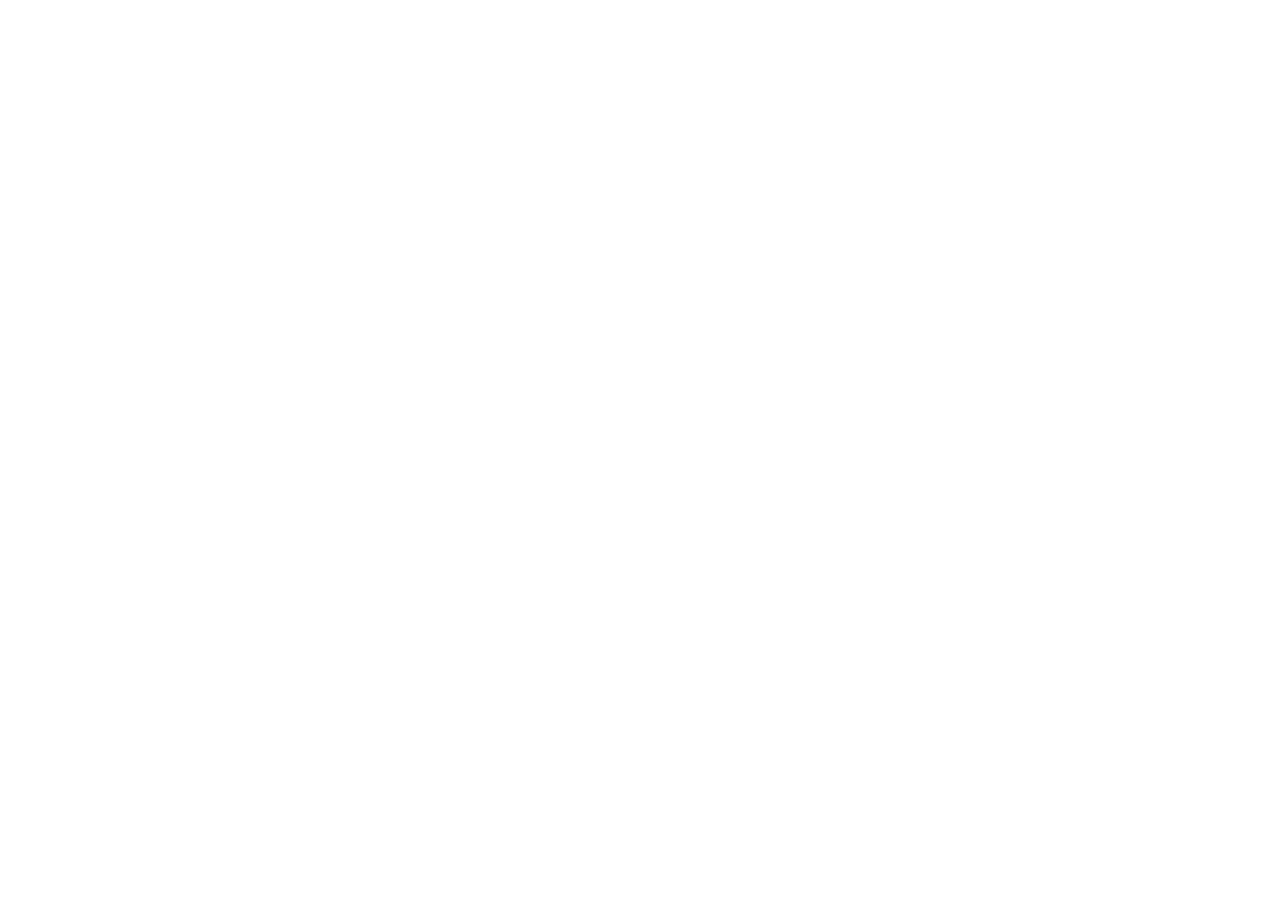
==== index.html @ 668b4c11 "First commit" ====
<!DOCTYPE html>
<html lang="en">
<head>
	<meta charset="UTF-8">
	<title>Zing MP3 | Nghe tải nhạc chất lượng cao trên desktop, mobile và TV</title>
	<link rel="icon" type="image/png" href="https://static-zmp3.zadn.vn/skins/zmp3-v5.1/images/icon_zing_mp3_60.png" />
</head>
<body>
	<div class="header">
		<div class="empty"></div>
		<div class="container">
			<header>
			
			</header>
			<nav>
				
			</nav>
		</div>
		<div class="empty"></div>
	</div>
	<div class="content"></div>
	<div class="footer"></div>
</body>
</html>
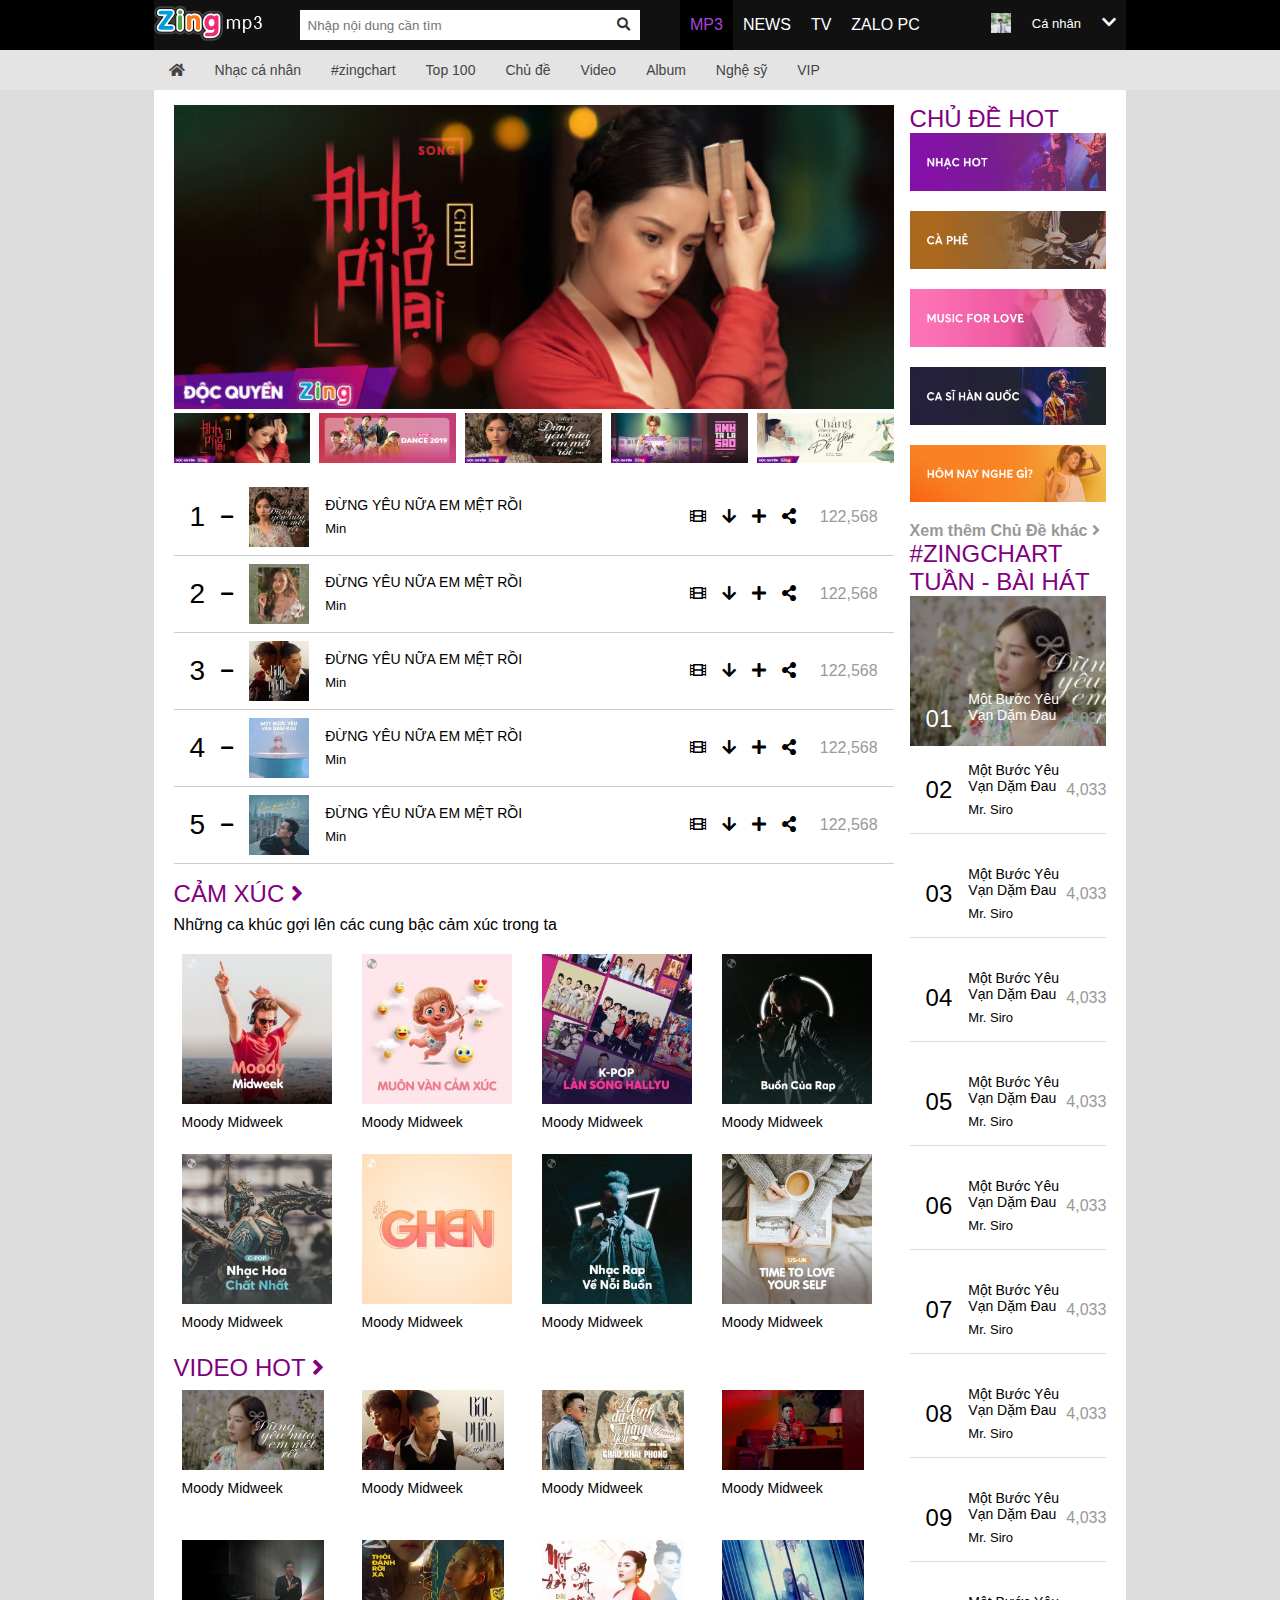
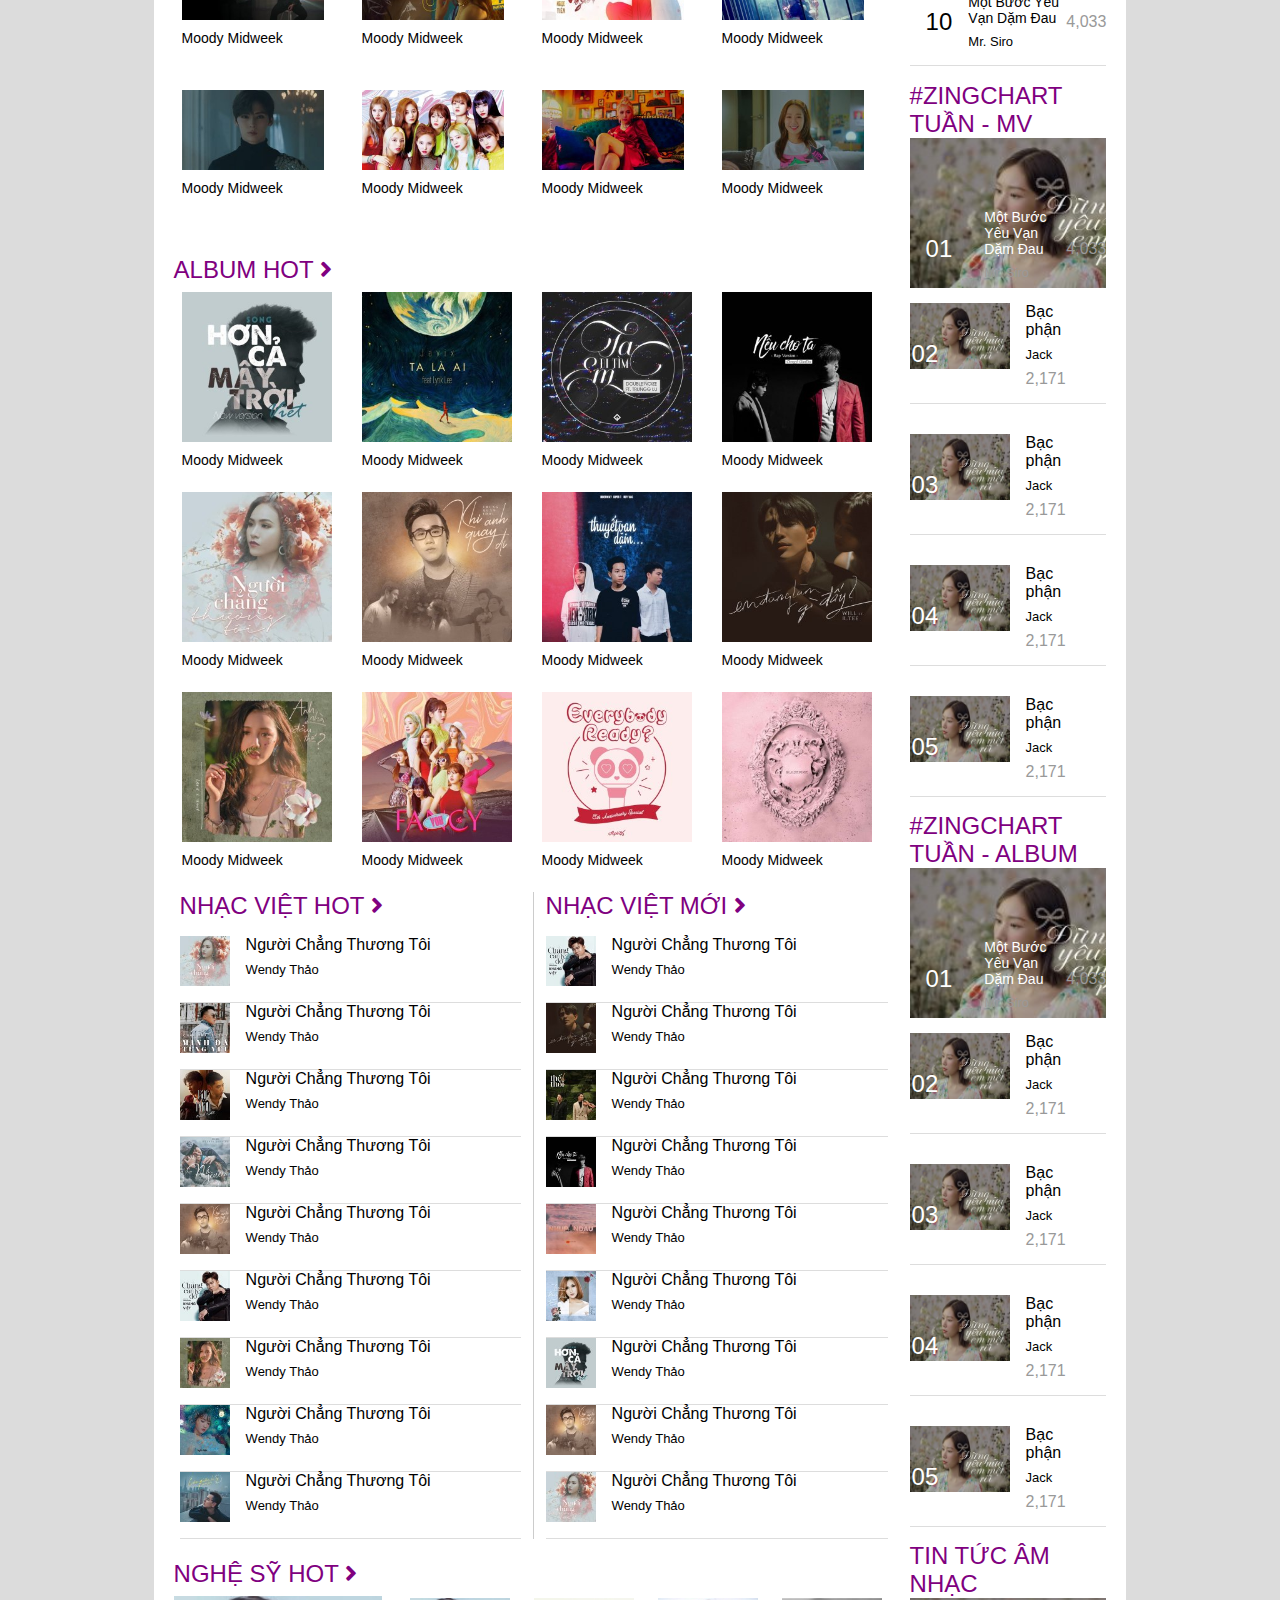
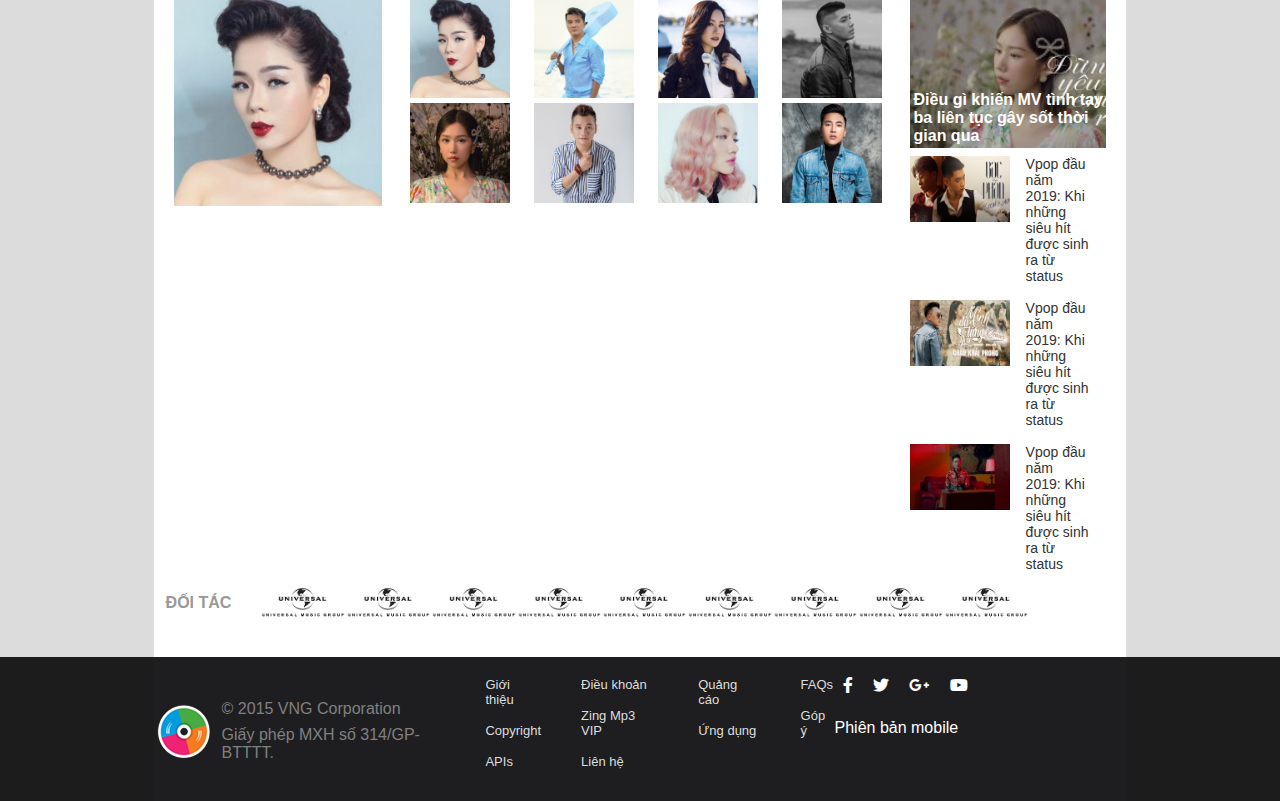
==== commit f5073e71: "Add component to index.html" ====
--- a/index.html
+++ b/index.html
@@ -4,21 +4,1591 @@
 	<meta charset="UTF-8">
 	<title>Zing MP3 | Nghe tải nhạc chất lượng cao trên desktop, mobile và TV</title>
 	<link rel="icon" type="image/png" href="https://static-zmp3.zadn.vn/skins/zmp3-v5.1/images/icon_zing_mp3_60.png" />
+	<link rel="stylesheet" href="css/header.css">
+	<link rel="stylesheet" href="css/nav.css">
+	<link rel="stylesheet" href="css/banner.css">
+	<link rel="stylesheet" href="css/zing-chart.css">
+	<link rel="stylesheet" href="css/feel.css">
+	<link rel="stylesheet" href="css/hot-video.css">
+	<link rel="stylesheet" href="css/vietnamese-music.css">
+	<link rel="stylesheet" href="css/hot-artist.css">
+	<link rel="stylesheet" href="css/hot-topic.css">
+	<link rel="stylesheet" href="css/weekly-chart-song.css">
+	<link rel="stylesheet" href="css/weekly-chart-mv.css">
+	<link rel="stylesheet" href="css/music-news.css">
+	<link rel="stylesheet" href="css/partner.css">
+	<link rel="stylesheet" href="css/footer.css">
+	<link rel="stylesheet" href="css/style.css">
+	<link rel="stylesheet" href="https://use.fontawesome.com/releases/v5.8.1/css/all.css" />
 </head>
 <body>
+	<!-- header -->
 	<div class="header">
 		<div class="empty"></div>
-		<div class="container">
-			<header>
-			
-			</header>
-			<nav>
-				
-			</nav>
-		</div>
+		<header>
+			<div class="logo">
+				<a href="#"><img src="images/icons/logo.png" alt="" /></a>
+			</div>
+			<div class="search-form">
+				<form action="">
+					<div class="input">
+					<input type="text" name="" value="" placeholder="Nhập nội dung cần tìm">
+					<button><i class="fas fa-search"></i></button>
+					</div>
+				</form>
+			</div>
+			<ul class="list-item">
+				<a class="item active" href="#"><li>Mp3</li></a>
+				<a class="item" href="#"><li>News</li></a>
+				<a class="item" href="#"><li>Tv</li></a>
+				<a class="item" href="#"><li>Zalo Pc</li></a>
+			</ul>
+			<div class="individual">
+				<div class="hidden">
+					<img src="images/header/individual.jpg" alt="">
+					<div class="option">
+						<a href="#"><i class="far fa-user-circle"></i> Nhạc cá nhân</a>
+						<a href="#"><i class="fas fa-sign-out-alt"></i> Đăng xuất</a>						
+					</div>
+				</div>
+				<div class="img"></div>
+				<div class="text">Cá nhân</div>
+				<div class="icon"><i class="fas fa-chevron-down"></i></div>
+			</div>
+		</header>
 		<div class="empty"></div>
 	</div>
-	<div class="content"></div>
-	<div class="footer"></div>
+	<!-- !header -->
+
+	<!-- nav -->
+	<div class="nav">
+		<div class="empty"></div>
+		<nav>
+			<ul class="main-menu">
+				<li><a href="#"><i class="fas fa-home"></i></a></li>
+				<li><a href="#">Nhạc cá nhân</a></li>
+				<li class="has-sub-menu">
+					<a href="#">#zingchart</a>
+					<ul class="sub-menu">
+						<li>
+							<ul class="list-item">
+								<li><h4>#zingchart</h4></li>
+								<li><a href="#">bài hát</a></li>
+								<li><a href="#">mv</a></li>
+							</ul>
+						</li>
+						<li>
+							<ul class="list-item">
+								<li><h4>Tuần</h4></li>
+								<li><a href="#">bài hát</a></li>
+								<li><a href="#">mv</a></li>
+							</ul>
+						</li>
+						<li>
+							<ul class="list-item">
+								<li><h4>Us - Uk chart</h4></li>
+								<li><a href="#">bài hát</a></li>
+								<li><a href="#">mv</a></li>
+							</ul>
+						</li>
+						<li>
+							<ul class="list-item">
+								<li><h4>Kpop chart</h4></li>
+								<li><a href="#">bài hát</a></li>
+								<li><a href="#">mv</a></li>
+							</ul>
+						</li>
+					</ul>
+				</li>
+				<li class="has-sub-menu">
+					<a href="#">Top 100</a>
+					<ul class="sub-menu">
+						<li>
+							<ul class="list-item">
+								<li><a href="#">việt nam</a></li>
+								<li><a href="#">âu mỹ</a></li>
+								<li><a href="#">Châu Á</a></li>
+								<li><a href="#">Hòa Tấu</a></li>
+							</ul>
+						</li>
+						
+					</ul>
+				</li>
+				<li class="has-sub-menu">
+					<a href="#">Chủ đề</a>
+					<ul class="sub-menu">
+						<li>
+							<ul class="list-item">
+								<li><h4>Đề xuất</h4></li>
+								<li><a href="#">bài hát</a></li>
+								<li><a href="#">nhạc HOT</a></li>
+								<li><a href="#">những bài HITs mới</a></li>
+								<li><a href="#">nhạc việt bất hủ</a></li>
+								<li><a href="#">nhạc bất hủ âu mỹ</a></li>
+								<li><a href="#">kpop HITs</a></li>
+								<li><a href="#">nhạc thúy nga</a></li>
+							</ul>
+						</li>
+						<li>
+							<ul class="list-item">
+								<li><h4>Thể loại</h4></li>
+								<li><a href="#">EDM</a></li>
+								<li><a href="#">Acoustic</a></li>
+								<li><a href="#">Indie</a></li>
+								<li><a href="#">Nhạc không lời</a></li>
+								<li><a href="#">Trữ tình & Bolero</a></li>
+							</ul>
+						</li>
+						<li>
+							<ul class="list-item">
+								<li><h4>Tâm trạng</h4></li>
+								<li><a href="#">Những ngày mưa</a></li>
+								<li><a href="#">Tình yêu</a></li>
+								<li><a href="#">Buồn</a></li>
+								<li><a href="#">Thư giãn</a></li>
+								<li><a href="#">Động lực</a></li>
+							</ul>
+						</li>
+						<li>
+							<ul class="list-item">
+								<li><h4>Hoạt động</h4></li>
+								<li><a href="#">Làm việc</a></li>
+								<li><a href="#">Yoga</a></li>
+								<li><a href="#">Cà phê</a></li>
+								<li><a href="#">Cuối tuần</a></li>
+								<li><a href="#">Tiệc tùng</a></li>
+								<li><a href="#">Du lịch</a></li>
+							</ul>
+						</li>
+					</ul>
+				</li>
+				<li class="has-sub-menu">
+					<a href="#">Video</a>
+					<ul class="sub-menu">
+						<li>
+							<ul class="list-item">
+								<li><h4>việt nam</h4></li>
+								<li><a href="#">nhạc trẻ</a></li>
+								<li><a href="#">nhạc trữ tình</a></li>
+								<li><a href="#">dance việt</a></li>
+								<li><a href="#">rock việt</a></li>
+								<li><a href="#">rap / hip hop việt</a></li>
+								<li><a href="#">nhạc trịnh</a></li>
+								<li><a href="#">nhạc thiếu nhi</a></li>
+							</ul>
+						</li>
+						<li>
+							<ul class="list-item">
+								<li><h4>âu mỹ</h4></li>
+								<li><a href="#">pop</a></li>
+								<li><a href="#">rock</a></li>
+								<li><a href="#">rap / hip hop</a></li>
+								<li><a href="#">country</a></li>
+								<li><a href="#">electronic / dance</a></li>
+								<li><a href="#">R&B soul</a></li>
+								<li><a href="#">audiophile</a></li>
+							</ul>
+						</li>
+						<li>
+							<ul class="list-item">
+								<li><h4>châu á</h4></li>
+								<li><a href="#">hàn quốc</a></li>
+								<li><a href="#">nhật bản</a></li>
+								<li><a href="#">hoa ngữ</a></li>
+								<li><a href="#">thái lan</a></li>
+							</ul>
+						</li>
+						<li>
+							<ul class="list-item">
+								<li><h4>hòa tấu</h4></li>
+								<li><a href="#">classical</a></li>
+								<li><a href="#">piano</a></li>
+								<li><a href="#">giutar</a></li>
+								<li><a href="#">violin</a></li>
+								<li><a href="#">cello</a></li>
+								<li><a href="#">saxophone</a></li>
+								<li><a href="#">nhạc cụ dân tộc</a></li>
+							</ul>
+						</li>
+					</ul>
+				</li>
+				<li class="has-sub-menu">
+					<a href="#">Album</a>
+					<ul class="sub-menu">
+						<li>
+							<ul class="list-item">
+								<li><h4>việt nam</h4></li>
+								<li><a href="#">nhạc trẻ</a></li>
+								<li><a href="#">nhạc trữ tình</a></li>
+								<li><a href="#">dance việt</a></li>
+								<li><a href="#">rock việt</a></li>
+								<li><a href="#">rap / hip hop việt</a></li>
+								<li><a href="#">nhạc trịnh</a></li>
+								<li><a href="#">nhạc thiếu nhi</a></li>
+							</ul>
+						</li>
+						<li>
+							<ul class="list-item">
+								<li><h4>âu mỹ</h4></li>
+								<li><a href="#">pop</a></li>
+								<li><a href="#">rock</a></li>
+								<li><a href="#">rap / hip hop</a></li>
+								<li><a href="#">country</a></li>
+								<li><a href="#">electronic / dance</a></li>
+								<li><a href="#">R&B soul</a></li>
+								<li><a href="#">audiophile</a></li>
+							</ul>
+						</li>
+						<li>
+							<ul class="list-item">
+								<li><h4>châu á</h4></li>
+								<li><a href="#">hàn quốc</a></li>
+								<li><a href="#">nhật bản</a></li>
+								<li><a href="#">hoa ngữ</a></li>
+								<li><a href="#">thái lan</a></li>
+							</ul>
+						</li>
+						<li>
+							<ul class="list-item">
+								<li><h4>hòa tấu</h4></li>
+								<li><a href="#">classical</a></li>
+								<li><a href="#">piano</a></li>
+								<li><a href="#">giutar</a></li>
+								<li><a href="#">violin</a></li>
+								<li><a href="#">cello</a></li>
+								<li><a href="#">saxophone</a></li>
+								<li><a href="#">nhạc cụ dân tộc</a></li>
+							</ul>
+						</li>
+					</ul>
+				</li>
+				<li class="has-sub-menu">
+					<a href="#">Nghệ sỹ</a>
+					<ul class="sub-menu">
+						<li>
+							<ul class="list-item">
+								<li><a href="#">việt nam</a></li>
+								<li><a href="#">âu mỹ</a></li>
+								<li><a href="#">hàn quốc</a></li>
+								<li><a href="#">nhật bản</a></li>
+								<li><a href="#">hoa ngữ</a></li>
+								<li><a href="#">hòa tấu</a></li>
+							</ul>
+						</li>
+						
+					</ul>	
+				</li>
+				<li class="has-sub-menu">
+					<a href="#">VIP</a>
+					<ul class="sub-menu">
+						<li>
+							<ul class="list-item">
+								<li><a href="#">mua VIP</a></li>
+								<li><a href="#">giới thiệu VIP</a></li>
+							</ul>
+						</li>
+					</ul>
+				</li>
+			</ul>
+		</nav>
+		<div class="empty"></div>
+	</div>
+	<!-- !nav -->
+	
+	<!-- section -->
+	<div class="section">
+		<div class="empty"></div>
+		
+		<!-- content -->
+		<div class="content">
+			
+			<!-- main-content -->
+			<div class="main-content">
+
+				<!-- main -->
+				<div class="main">
+					<!-- banner -->
+					<div class="banner">
+						<div class="image">
+							<img src="images/banner/item1.jpg" alt="">
+						</div>
+						<div class="slide">
+							<div class="item">
+								<img src="images/banner/item1.jpg" alt="">
+								<div class="overlay"></div>
+							</div>
+							<div class="item">
+								<img src="images/banner/item2.jpg" alt="">
+								<div class="overlay"></div>
+							</div>
+							<div class="item">
+								<img src="images/banner/item3.jpg" alt="">
+								<div class="overlay"></div>
+							</div>
+							<div class="item">
+								<img src="images/banner/item4.jpg" alt="">
+								<div class="overlay"></div>
+							</div>
+							<div class="item">
+								<img src="images/banner/item5.jpg" alt="">
+								<div class="overlay"></div>
+							</div>
+						</div>
+					</div>
+					<!-- banner -->
+
+					<!-- zing-chart -->
+					<div class="zing-chart">
+						<div class="zing-chart-item">
+							<div class="number">1 <i class="fas fa-minus"></i></div>
+							<div class="info">
+								<a href="#">
+									<div class="image">
+										<img src="./images/zing-chart/item1.jpg" alt="">
+										<div class="overlay"></div>
+									</div>
+								</a>
+								<div class="song">
+									<div class="title"><a href="#">Đừng yêu nữa em mệt rồi</a></div>
+									<div class="singer"><a href="#">Min</a></div>
+								</div>
+							</div>
+							<div class="icon">
+								<a href="#"><i class="fas fa-film"></i></a>
+								<a href="#"><i class="fas fa-arrow-down"></i></a>
+								<a href="#"><i class="fas fa-plus"></i></a>
+								<a href="#"><i class="fas fa-share-alt"></i></a>
+							</div>
+							<div class="view-count">122,568</div>
+						</div>
+						<div class="zing-chart-item">
+							<div class="number">2 <i class="fas fa-minus"></i></div>
+							<div class="info">
+								<a href="#">
+									<div class="image">
+										<img src="./images/zing-chart/item2.jpg" alt="">
+										<div class="overlay"></div>
+									</div>
+								</a>
+								<div class="song">
+									<div class="title"><a href="#">Đừng yêu nữa em mệt rồi</a></div>
+									<div class="singer"><a href="#">Min</a></div>
+								</div>
+							</div>
+							<div class="icon">
+								<a href="#"><i class="fas fa-film"></i></a>
+								<a href="#"><i class="fas fa-arrow-down"></i></a>
+								<a href="#"><i class="fas fa-plus"></i></a>
+								<a href="#"><i class="fas fa-share-alt"></i></a>
+							</div>
+							<div class="view-count">122,568</div>
+						</div>
+						<div class="zing-chart-item">
+							<div class="number">3 <i class="fas fa-minus"></i></div>
+							<div class="info">
+								<a href="#">
+									<div class="image">
+										<img src="./images/zing-chart/item3.jpg" alt="">
+										<div class="overlay"></div>
+									</div>
+								</a>
+								<div class="song">
+									<div class="title"><a href="#">Đừng yêu nữa em mệt rồi</a></div>
+									<div class="singer"><a href="#">Min</a></div>
+								</div>
+							</div>
+							<div class="icon">
+								<a href="#"><i class="fas fa-film"></i></a>
+								<a href="#"><i class="fas fa-arrow-down"></i></a>
+								<a href="#"><i class="fas fa-plus"></i></a>
+								<a href="#"><i class="fas fa-share-alt"></i></a>
+							</div>
+							<div class="view-count">122,568</div>
+						</div>
+						<div class="zing-chart-item">
+							<div class="number">4 <i class="fas fa-minus"></i></div>
+							<div class="info">
+								<a href="#">
+									<div class="image">
+										<img src="./images/zing-chart/item4.jpg" alt="">
+										<div class="overlay"></div>
+									</div>
+								</a>
+								<div class="song">
+									<div class="title"><a href="#">Đừng yêu nữa em mệt rồi</a></div>
+									<div class="singer"><a href="#">Min</a></div>
+								</div>
+							</div>
+							<div class="icon">
+								<a href="#"><i class="fas fa-film"></i></a>
+								<a href="#"><i class="fas fa-arrow-down"></i></a>
+								<a href="#"><i class="fas fa-plus"></i></a>
+								<a href="#"><i class="fas fa-share-alt"></i></a>
+							</div>
+							<div class="view-count">122,568</div>
+						</div>
+						<div class="zing-chart-item">
+							<div class="number">5 <i class="fas fa-minus"></i></div>
+							<div class="info">
+								<a href="#">
+									<div class="image">
+										<img src="./images/zing-chart/item5.jpg" alt="">
+										<div class="overlay"></div>
+									</div>
+								</a>
+								<div class="song">
+									<div class="title"><a href="#">Đừng yêu nữa em mệt rồi</a></div>
+									<div class="singer"><a href="#">Min</a></div>
+								</div>
+							</div>
+							<div class="icon">
+								<a href="#"><i class="fas fa-film"></i></a>
+								<a href="#"><i class="fas fa-arrow-down"></i></a>
+								<a href="#"><i class="fas fa-plus"></i></a>
+								<a href="#"><i class="fas fa-share-alt"></i></a>
+							</div>
+							<div class="view-count">122,568</div>
+						</div>
+					</div>
+					<!-- zing-chart -->
+
+					<!-- feel -->
+					<div class="feel">
+						<a href="#"><h3>Cảm xúc <i class="fas fa-angle-right"></i></h3></a>
+						<p>Những ca khúc gợi lên các cung bậc cảm xúc trong ta</p>
+						<div class="wrapper">
+							<div class="row">
+								<div class="feel-item">
+									<a href="#">
+										<div class="image">
+											<img src="images/feel/item1.jpg" alt="">
+											<div class="overlay">
+												<img src="images/icons/play.png" alt="">
+											</div>
+										</div>
+									</a>
+									<div class="title"><a href="#">Moody Midweek</a></div>
+									<div class="singer"></div>
+								</div>
+								<div class="feel-item">
+									<a href="#">
+										<div class="image">
+											<img src="images/feel/item2.jpg" alt="">
+											<div class="overlay">
+												<img src="images/icons/play.png" alt="">
+											</div>
+										</div>
+									</a>
+									<div class="title"><a href="#">Moody Midweek</a></div>
+									<div class="singer"></div>
+								</div>
+								<div class="feel-item">
+									<a href="#">
+										<div class="image">
+											<img src="images/feel/item3.jpg" alt="">
+											<div class="overlay">
+												<img src="images/icons/play.png" alt="">
+											</div>
+										</div>
+									</a>
+									<div class="title"><a href="#">Moody Midweek</a></div>
+									<div class="singer"></div>
+								</div>
+								<div class="feel-item">
+									<a href="#">
+										<div class="image">
+											<img src="images/feel/item4.jpg" alt="">
+											<div class="overlay">
+												<img src="images/icons/play.png" alt="">
+											</div>
+										</div>
+									</a>
+									<div class="title"><a href="#">Moody Midweek</a></div>
+									<div class="singer"></div>
+								</div>
+							</div>
+							<div class="row">
+								<div class="feel-item">
+									<a href="#">
+										<div class="image">
+											<img src="images/feel/item5.jpg" alt="">
+											<div class="overlay">
+												<img src="images/icons/play.png" alt="">
+											</div>
+										</div>
+									</a>
+									<div class="title"><a href="#">Moody Midweek</a></div>
+									<div class="singer"></div>
+								</div>
+								<div class="feel-item">
+									<a href="#">
+										<div class="image">
+											<img src="images/feel/item6.jpg" alt="">
+											<div class="overlay">
+												<img src="images/icons/play.png" alt="">
+											</div>
+										</div>
+									</a>
+									<div class="title"><a href="#">Moody Midweek</a></div>
+									<div class="singer"></div>
+								</div>
+								<div class="feel-item">
+									<a href="#">
+										<div class="image">
+											<img src="images/feel/item7.jpg" alt="">
+											<div class="overlay">
+												<img src="images/icons/play.png" alt="">
+											</div>
+										</div>
+									</a>
+									<div class="title"><a href="#">Moody Midweek</a></div>
+									<div class="singer"></div>
+								</div>
+								<div class="feel-item">
+									<a href="#">
+										<div class="image">
+											<img src="images/feel/item8.jpg" alt="">
+											<div class="overlay">
+												<img src="images/icons/play.png" alt="">
+											</div>
+										</div>
+									</a>
+									<div class="title"><a href="#">Moody Midweek</a></div>
+									<div class="singer"></div>
+								</div>
+							</div>
+						</div>
+					</div>
+					<!-- !feel -->
+
+					<!-- hot-video -->
+					<div class="hot-video">
+						<a href="#"><h3>Video hot <i class="fas fa-angle-right"></i></h3></a>
+						<div class="wrapper">
+							<div class="row">
+								<div class="hot-video-item">
+									<a href="#">
+										<div class="image">
+											<img src="images/hot-video/item1.jpg" alt="">
+											<div class="overlay">
+												<img src="images/icons/play.png" alt="">
+											</div>
+										</div>
+									</a>
+									<div class="title"><a href="#">Moody Midweek</a></div>
+									<div class="singer"></div>
+								</div>
+								<div class="hot-video-item">
+									<a href="#">
+										<div class="image">
+											<img src="images/hot-video/item2.jpg" alt="">
+											<div class="overlay">
+												<img src="images/icons/play.png" alt="">
+											</div>
+										</div>
+									</a>
+									<div class="title"><a href="#">Moody Midweek</a></div>
+									<div class="singer"></div>
+								</div>
+								<div class="hot-video-item">
+									<a href="#">
+										<div class="image">
+											<img src="images/hot-video/item3.jpg" alt="">
+											<div class="overlay">
+												<img src="images/icons/play.png" alt="">
+											</div>
+										</div>
+									</a>
+									<div class="title"><a href="#">Moody Midweek</a></div>
+									<div class="singer"></div>
+								</div>
+								<div class="hot-video-item">
+									<a href="#">
+										<div class="image">
+											<img src="images/hot-video/item4.jpg" alt="">
+											<div class="overlay">
+												<img src="images/icons/play.png" alt="">
+											</div>
+										</div>
+									</a>
+									<div class="title"><a href="#">Moody Midweek</a></div>
+									<div class="singer"></div>
+								</div>
+							</div>
+							<div class="row">
+								<div class="hot-video-item">
+									<a href="#">
+										<div class="image">
+											<img src="images/hot-video/item5.jpg" alt="">
+											<div class="overlay">
+												<img src="images/icons/play.png" alt="">
+											</div>
+										</div>
+									</a>
+									<div class="title"><a href="#">Moody Midweek</a></div>
+									<div class="singer"></div>
+								</div>
+								<div class="hot-video-item">
+									<a href="#">
+										<div class="image">
+											<img src="images/hot-video/item6.jpg" alt="">
+											<div class="overlay">
+												<img src="images/icons/play.png" alt="">
+											</div>
+										</div>
+									</a>
+									<div class="title"><a href="#">Moody Midweek</a></div>
+									<div class="singer"></div>
+								</div>
+								<div class="hot-video-item">
+									<a href="#">
+										<div class="image">
+											<img src="images/hot-video/item7.jpg" alt="">
+											<div class="overlay">
+												<img src="images/icons/play.png" alt="">
+											</div>
+										</div>
+									</a>
+									<div class="title"><a href="#">Moody Midweek</a></div>
+									<div class="singer"></div>
+								</div>
+								<div class="hot-video-item">
+									<a href="#">
+										<div class="image">
+											<img src="images/hot-video/item8.jpg" alt="">
+											<div class="overlay">
+												<img src="images/icons/play.png" alt="">
+											</div>
+										</div>
+									</a>
+									<div class="title"><a href="#">Moody Midweek</a></div>
+									<div class="singer"></div>
+								</div>
+							</div>
+							<div class="row">
+								<div class="hot-video-item">
+									<a href="#">
+										<div class="image">
+											<img src="images/hot-video/item9.jpg" alt="">
+											<div class="overlay">
+												<img src="images/icons/play.png" alt="">
+											</div>
+										</div>
+									</a>
+									<div class="title"><a href="#">Moody Midweek</a></div>
+									<div class="singer"></div>
+								</div>
+								<div class="hot-video-item">
+									<a href="#">
+										<div class="image">
+											<img src="images/hot-video/item10.jpg" alt="">
+											<div class="overlay">
+												<img src="images/icons/play.png" alt="">
+											</div>
+										</div>
+									</a>
+									<div class="title"><a href="#">Moody Midweek</a></div>
+									<div class="singer"></div>
+								</div>
+								<div class="hot-video-item">
+									<a href="#">
+										<div class="image">
+											<img src="images/hot-video/item11.jpg" alt="">
+											<div class="overlay">
+												<img src="images/icons/play.png" alt="">
+											</div>
+										</div>
+									</a>
+									<div class="title"><a href="#">Moody Midweek</a></div>
+									<div class="singer"></div>
+								</div>
+								<div class="hot-video-item">
+									<a href="#">
+										<div class="image">
+											<img src="images/hot-video/item12.jpg" alt="">
+											<div class="overlay">
+												<img src="images/icons/play.png" alt="">
+											</div>
+										</div>
+									</a>
+									<div class="title"><a href="#">Moody Midweek</a></div>
+									<div class="singer"></div>
+								</div>
+							</div>
+						</div>
+					</div>
+					<!-- !hot-video -->
+
+					<!-- hot-album -->
+					<div class="feel">
+						<a href="#"><h3>Album hot <i class="fas fa-angle-right"></i></h3></a>
+						<div class="wrapper">
+							<div class="row">
+								<div class="feel-item">
+									<a href="#">
+										<div class="image">
+											<img src="images/hot-album/item1.jpg" alt="">
+											<div class="overlay">
+												<img src="images/icons/play.png" alt="">
+											</div>
+										</div>
+									</a>
+									<div class="title"><a href="#">Moody Midweek</a></div>
+									<div class="singer"></div>
+								</div>
+								<div class="feel-item">
+									<a href="#">
+										<div class="image">
+											<img src="images/hot-album/item2.jpg" alt="">
+											<div class="overlay">
+												<img src="images/icons/play.png" alt="">
+											</div>
+										</div>
+									</a>
+									<div class="title"><a href="#">Moody Midweek</a></div>
+									<div class="singer"></div>
+								</div>
+								<div class="feel-item">
+									<a href="#">
+										<div class="image">
+											<img src="images/hot-album/item3.jpg" alt="">
+											<div class="overlay">
+												<img src="images/icons/play.png" alt="">
+											</div>
+										</div>
+									</a>
+									<div class="title"><a href="#">Moody Midweek</a></div>
+									<div class="singer"></div>
+								</div>
+								<div class="feel-item">
+									<a href="#">
+										<div class="image">
+											<img src="images/hot-album/item4.jpg" alt="">
+											<div class="overlay">
+												<img src="images/icons/play.png" alt="">
+											</div>
+										</div>
+									</a>
+									<div class="title"><a href="#">Moody Midweek</a></div>
+									<div class="singer"></div>
+								</div>
+							</div>
+							<div class="row">
+								<div class="feel-item">
+									<a href="#">
+										<div class="image">
+											<img src="images/hot-album/item5.jpg" alt="">
+											<div class="overlay">
+												<img src="images/icons/play.png" alt="">
+											</div>
+										</div>
+									</a>
+									<div class="title"><a href="#">Moody Midweek</a></div>
+									<div class="singer"></div>
+								</div>
+								<div class="feel-item">
+									<a href="#">
+										<div class="image">
+											<img src="images/hot-album/item6.jpg" alt="">
+											<div class="overlay">
+												<img src="images/icons/play.png" alt="">
+											</div>
+										</div>
+									</a>
+									<div class="title"><a href="#">Moody Midweek</a></div>
+									<div class="singer"></div>
+								</div>
+								<div class="feel-item">
+									<a href="#">
+										<div class="image">
+											<img src="images/hot-album/item7.jpg" alt="">
+											<div class="overlay">
+												<img src="images/icons/play.png" alt="">
+											</div>
+										</div>
+									</a>
+									<div class="title"><a href="#">Moody Midweek</a></div>
+									<div class="singer"></div>
+								</div>
+								<div class="feel-item">
+									<a href="#">
+										<div class="image">
+											<img src="images/hot-album/item8.jpg" alt="">
+											<div class="overlay">
+												<img src="images/icons/play.png" alt="">
+											</div>
+										</div>
+									</a>
+									<div class="title"><a href="#">Moody Midweek</a></div>
+									<div class="singer"></div>
+								</div>
+							</div>
+							<div class="row">
+								<div class="feel-item">
+									<a href="#">
+										<div class="image">
+											<img src="images/hot-album/item9.jpg" alt="">
+											<div class="overlay">
+												<img src="images/icons/play.png" alt="">
+											</div>
+										</div>
+									</a>
+									<div class="title"><a href="#">Moody Midweek</a></div>
+									<div class="singer"></div>
+								</div>
+								<div class="feel-item">
+									<a href="#">
+										<div class="image">
+											<img src="images/hot-album/item10.jpg" alt="">
+											<div class="overlay">
+												<img src="images/icons/play.png" alt="">
+											</div>
+										</div>
+									</a>
+									<div class="title"><a href="#">Moody Midweek</a></div>
+									<div class="singer"></div>
+								</div>
+								<div class="feel-item">
+									<a href="#">
+										<div class="image">
+											<img src="images/hot-album/item11.jpg" alt="">
+											<div class="overlay">
+												<img src="images/icons/play.png" alt="">
+											</div>
+										</div>
+									</a>
+									<div class="title"><a href="#">Moody Midweek</a></div>
+									<div class="singer"></div>
+								</div>
+								<div class="feel-item">
+									<a href="#">
+										<div class="image">
+											<img src="images/hot-album/item12.jpg" alt="">
+											<div class="overlay">
+												<img src="images/icons/play.png" alt="">
+											</div>
+										</div>
+									</a>
+									<div class="title"><a href="#">Moody Midweek</a></div>
+									<div class="singer"></div>
+								</div>
+							</div>
+						</div>
+					</div>
+					<!-- !hot-album -->
+
+					<!-- vietnamese-music -->
+					<div class="vietnamese-music">
+						<div class="left">
+							<a href="#"><h3>Nhạc việt HOT <i class="fas fa-angle-right"></i></h3></a>
+							<div class="item">
+								<a href="#">
+									<div class="image">
+										<img src="images/vietnamese-music/hot/item1.jpg" alt="">
+										<div class="overlay"></div>
+									</div>
+								</a>
+								<div class="info">
+									<div class="title"><a href="#">Người chẳng thương tôi</a></div>
+									<div class="singer"><a href="#">Wendy thảo</a></div>
+								</div>
+							</div>
+							<div class="item">
+								<a href="#">
+									<div class="image">
+										<img src="images/vietnamese-music/hot/item2.jpg" alt="">
+										<div class="overlay"></div>
+									</div>
+								</a>
+								<div class="info">
+									<div class="title"><a href="#">Người chẳng thương tôi</a></div>
+									<div class="singer"><a href="#">Wendy thảo</a></div>
+								</div>
+							</div>
+							<div class="item">
+								<a href="#">
+									<div class="image">
+										<img src="images/vietnamese-music/hot/item3.jpg" alt="">
+										<div class="overlay"></div>
+									</div>
+								</a>
+								<div class="info">
+									<div class="title"><a href="#">Người chẳng thương tôi</a></div>
+									<div class="singer"><a href="#">Wendy thảo</a></div>
+								</div>
+							</div>
+							<div class="item">
+								<a href="#">
+									<div class="image">
+										<img src="images/vietnamese-music/hot/item4.jpg" alt="">
+										<div class="overlay"></div>
+									</div>
+								</a>
+								<div class="info">
+									<div class="title"><a href="#">Người chẳng thương tôi</a></div>
+									<div class="singer"><a href="#">Wendy thảo</a></div>
+								</div>
+							</div>
+							<div class="item">
+								<a href="#">
+									<div class="image">
+										<img src="images/vietnamese-music/hot/item5.jpg" alt="">
+										<div class="overlay"></div>
+									</div>
+								</a>
+								<div class="info">
+									<div class="title"><a href="#">Người chẳng thương tôi</a></div>
+									<div class="singer"><a href="#">Wendy thảo</a></div>
+								</div>
+							</div>
+							<div class="item">
+								<a href="#">
+									<div class="image">
+										<img src="images/vietnamese-music/hot/item6.jpg" alt="">
+										<div class="overlay"></div>
+									</div>
+								</a>
+								<div class="info">
+									<div class="title"><a href="#">Người chẳng thương tôi</a></div>
+									<div class="singer"><a href="#">Wendy thảo</a></div>
+								</div>
+							</div>
+							<div class="item">
+								<a href="#">
+									<div class="image">
+										<img src="images/vietnamese-music/hot/item7.jpg" alt="">
+										<div class="overlay"></div>
+									</div>
+								</a>
+								<div class="info">
+									<div class="title"><a href="#">Người chẳng thương tôi</a></div>
+									<div class="singer"><a href="#">Wendy thảo</a></div>
+								</div>
+							</div>
+							<div class="item">
+								<a href="#">
+									<div class="image">
+										<img src="images/vietnamese-music/hot/item8.jpg" alt="">
+										<div class="overlay"></div>
+									</div>
+								</a>
+								<div class="info">
+									<div class="title"><a href="#">Người chẳng thương tôi</a></div>
+									<div class="singer"><a href="#">Wendy thảo</a></div>
+								</div>
+							</div>
+							<div class="item">
+								<a href="#">
+									<div class="image">
+										<img src="images/vietnamese-music/hot/item9.jpg" alt="">
+										<div class="overlay"></div>
+									</div>
+								</a>
+								<div class="info">
+									<div class="title"><a href="#">Người chẳng thương tôi</a></div>
+									<div class="singer"><a href="#">Wendy thảo</a></div>
+								</div>
+							</div>
+						</div>
+						<div class="right">
+							<a href="#"><h3>Nhạc việt mới <i class="fas fa-angle-right"></i></h3></a>
+							<div class="item">
+								<a href="#">
+									<div class="image">
+										<img src="images/vietnamese-music/new/item10.jpg" alt="">
+										<div class="overlay"></div>
+									</div>
+								</a>
+								<div class="info">
+									<div class="title"><a href="#">Người chẳng thương tôi</a></div>
+									<div class="singer"><a href="#">Wendy thảo</a></div>
+								</div>
+							</div>
+							<div class="item">
+								<a href="#">
+									<div class="image">
+										<img src="images/vietnamese-music/new/item1.jpg" alt="">
+										<div class="overlay"></div>
+									</div>
+								</a>
+								<div class="info">
+									<div class="title"><a href="#">Người chẳng thương tôi</a></div>
+									<div class="singer"><a href="#">Wendy thảo</a></div>
+								</div>
+							</div>
+							<div class="item">
+								<a href="#">
+									<div class="image">
+										<img src="images/vietnamese-music/new/item2.jpg" alt="">
+										<div class="overlay"></div>
+									</div>
+								</a>
+								<div class="info">
+									<div class="title"><a href="#">Người chẳng thương tôi</a></div>
+									<div class="singer"><a href="#">Wendy thảo</a></div>
+								</div>
+							</div>
+							<div class="item">
+								<a href="#">
+									<div class="image">
+										<img src="images/vietnamese-music/new/item3.jpg" alt="">
+										<div class="overlay"></div>
+									</div>
+								</a>
+								<div class="info">
+									<div class="title"><a href="#">Người chẳng thương tôi</a></div>
+									<div class="singer"><a href="#">Wendy thảo</a></div>
+								</div>
+							</div>
+							<div class="item">
+								<a href="#">
+									<div class="image">
+										<img src="images/vietnamese-music/new/item4.jpg" alt="">
+										<div class="overlay"></div>
+									</div>
+								</a>
+								<div class="info">
+									<div class="title"><a href="#">Người chẳng thương tôi</a></div>
+									<div class="singer"><a href="#">Wendy thảo</a></div>
+								</div>
+							</div>
+							<div class="item">
+								<a href="#">
+									<div class="image">
+										<img src="images/vietnamese-music/new/item5.jpg" alt="">
+										<div class="overlay"></div>
+									</div>
+								</a>
+								<div class="info">
+									<div class="title"><a href="#">Người chẳng thương tôi</a></div>
+									<div class="singer"><a href="#">Wendy thảo</a></div>
+								</div>
+							</div>
+							<div class="item">
+								<a href="#">
+									<div class="image">
+										<img src="images/vietnamese-music/new/item6.jpg" alt="">
+										<div class="overlay"></div>
+									</div>
+								</a>
+								<div class="info">
+									<div class="title"><a href="#">Người chẳng thương tôi</a></div>
+									<div class="singer"><a href="#">Wendy thảo</a></div>
+								</div>
+							</div>
+							<div class="item">
+								<a href="#">
+									<div class="image">
+										<img src="images/vietnamese-music/new/item7.jpg" alt="">
+										<div class="overlay"></div>
+									</div>
+								</a>
+								<div class="info">
+									<div class="title"><a href="#">Người chẳng thương tôi</a></div>
+									<div class="singer"><a href="#">Wendy thảo</a></div>
+								</div>
+							</div>
+							<div class="item">
+								<a href="#">
+									<div class="image">
+										<img src="images/vietnamese-music/new/item8.jpg" alt="">
+										<div class="overlay"></div>
+									</div>
+								</a>
+								<div class="info">
+									<div class="title"><a href="#">Người chẳng thương tôi</a></div>
+									<div class="singer"><a href="#">Wendy thảo</a></div>
+								</div>
+							</div>
+						</div>
+					</div>
+					<!-- !vietnamese-music -->
+
+					<!-- hot-artist -->
+					<div class="hot-artist">
+						<a href="#"><h3>Nghệ sỹ hot <i class="fas fa-angle-right"></i></h3></a>	
+						<div class="wrapper">
+							<a href="#">
+								<div class="first-item">
+									<img src="./images/hot-artist/item1.jpg" alt="">
+									<div class="overlay"><p>Wendy thao</p></div>
+								</div>
+							</a>
+							<div class="right">
+								<div class="row">
+									<a href="#">
+										<div class="item">
+											<img src="./images/hot-artist/item1.jpg" alt="">
+											<div class="overlay"><p>Wendy thao</p></div>
+										</div>
+									</a>
+									<a href="#">
+										<div class="item">
+											<img src="./images/hot-artist/item2.jpg" alt="">
+											<div class="overlay"><p>Wendy thao</p></div>
+										</div>
+									</a>
+									<a href="#">
+										<div class="item">
+											<img src="./images/hot-artist/item3.jpg" alt="">
+											<div class="overlay"><p>Wendy thao</p></div>
+										</div>
+									</a>
+									<a href="#">
+										<div class="item">
+											<img src="./images/hot-artist/item4.jpg" alt="">
+											<div class="overlay"><p>Wendy thao</p></div>
+										</div>
+									</a>
+								</div>
+								<div class="row">
+									<a href="#">
+										<div class="item">
+											<img src="./images/hot-artist/item5.jpg" alt="">
+											<div class="overlay"><p>Wendy thao</p></div>
+										</div>
+									</a>
+									<a href="#">
+										<div class="item">
+											<img src="./images/hot-artist/item6.jpg" alt="">
+											<div class="overlay"><p>Wendy thao</p></div>
+										</div>
+									</a>
+									<a href="#">
+										<div class="item">
+											<img src="./images/hot-artist/item7.jpg" alt="">
+											<div class="overlay"><p>Wendy thao</p></div>
+										</div>
+									</a>
+									<a href="#">
+										<div class="item">
+											<img src="./images/hot-artist/item8.jpg" alt="">
+											<div class="overlay"><p>Wendy thao</p></div>
+										</div>
+									</a>
+								</div>
+							</div>
+						</div>
+					</div>
+					<!-- !hot-artist -->
+
+
+				</div>
+				<!-- main -->
+
+				<!-- sidebar -->
+				<div class="sidebar">
+
+					<!-- hot-topic -->
+					<div class="hot-topic">
+						<h3>Chủ đề hot</h3>
+						<a href="#">
+							<div class="item">
+								<img src="images/hot-topic/item1.jpg" alt="">
+							</div>
+						</a>
+						<a href="#">
+							<div class="item">
+								<img src="images/hot-topic/item2.jpg" alt="">
+							</div>
+						</a>
+						<a href="#">
+							<div class="item">
+								<img src="images/hot-topic/item3.jpg" alt="">
+							</div>
+						</a>
+						<a href="#">
+							<div class="item">
+								<img src="images/hot-topic/item4.jpg" alt="">
+							</div>
+						</a>
+						<a href="#">
+							<div class="item">
+								<img src="images/hot-topic/item5.jpg" alt="">
+							</div>
+						</a>
+						<a href="#"><h4>Xem thêm Chủ Đề khác <i class="fas fa-angle-right"></i></h4></a>
+					</div>
+					<!-- !hot-topic -->
+
+					<!-- weekly-chart-song -->
+					<div class="weekly-chart-song">
+						<h3>#zingchart tuần - bài hát</h3>
+						<a href="#">
+							<div class="first-item">
+								<div class="item">
+									<div class="number">01</div>
+										<div class="info">
+											<div class="title">một bước yêu vạn dặm đau</div>
+											<div class="singer">mr. siro</div>
+										</div>
+									<div class="view-count">4,033</div>
+								</div>
+								<div class="overlay"></div>
+							</div>
+						</a>
+						<div class="item">
+							<div class="number">02</div>
+							<div class="info">
+								<div class="title"><a href="#">một bước yêu vạn dặm đau</a></div>
+								<div class="singer"><a href="#">mr. siro</a></div>
+							</div>
+							<div class="view-count">4,033</div>
+						</div>
+						<div class="item">
+							<div class="number">03</div>
+							<div class="info">
+								<div class="title"><a href="#">một bước yêu vạn dặm đau</a></div>
+								<div class="singer"><a href="#">mr. siro</a></div>
+							</div>
+							<div class="view-count">4,033</div>
+						</div>
+						<div class="item">
+							<div class="number">04</div>
+							<div class="info">
+								<div class="title"><a href="#">một bước yêu vạn dặm đau</a></div>
+								<div class="singer"><a href="#">mr. siro</a></div>
+							</div>
+							<div class="view-count">4,033</div>
+						</div>
+						<div class="item">
+							<div class="number">05</div>
+							<div class="info">
+								<div class="title"><a href="#">một bước yêu vạn dặm đau</a></div>
+								<div class="singer"><a href="#">mr. siro</a></div>
+							</div>
+							<div class="view-count">4,033</div>
+						</div>
+						<div class="item">
+							<div class="number">06</div>
+							<div class="info">
+								<div class="title"><a href="#">một bước yêu vạn dặm đau</a></div>
+								<div class="singer"><a href="#">mr. siro</a></div>
+							</div>
+							<div class="view-count">4,033</div>
+						</div>
+						<div class="item">
+							<div class="number">07</div>
+							<div class="info">
+								<div class="title"><a href="#">một bước yêu vạn dặm đau</a></div>
+								<div class="singer"><a href="#">mr. siro</a></div>
+							</div>
+							<div class="view-count">4,033</div>
+						</div>
+						<div class="item">
+							<div class="number">08</div>
+							<div class="info">
+								<div class="title"><a href="#">một bước yêu vạn dặm đau</a></div>
+								<div class="singer"><a href="#">mr. siro</a></div>
+							</div>
+							<div class="view-count">4,033</div>
+						</div>
+						<div class="item">
+							<div class="number">09</div>
+							<div class="info">
+								<div class="title"><a href="#">một bước yêu vạn dặm đau</a></div>
+								<div class="singer"><a href="#">mr. siro</a></div>
+							</div>
+							<div class="view-count">4,033</div>
+						</div>
+						<div class="item">
+							<div class="number">10</div>
+							<div class="info">
+								<div class="title"><a href="#">một bước yêu vạn dặm đau</a></div>
+								<div class="singer"><a href="#">mr. siro</a></div>
+							</div>
+							<div class="view-count">4,033</div>
+						</div>
+					</div>
+					<!-- !weekly-chart-song -->
+
+					<!-- weekly-chart-mv -->
+					<div class="weekly-chart-mv">
+						<h3>#zingchart tuần - mv</h3>
+						<a href="#">
+							<div class="first-item">
+								<div class="overlay"></div>
+								<div class="item">
+									<div class="number">01</div>
+									<div class="info">
+										<div class="title">một bước yêu vạn dặm đau</div>
+										<div class="singer">mr. siro</div>
+									</div>
+									<div class="view-count">4,033</div>
+								</div>
+							</div>
+						</a>
+						<div class="item">
+							<a href="#">
+								<div class="image">
+									<div class="rank">02</div>
+									<img src="./images/hot-video/item1.jpg" alt="">
+									<div class="overlay"></div>
+								</div>
+							</a>
+							<div class="info">
+								<div class="title"><a href="#">Bạc phận</a></div>
+								<div class="singer"><a href="#">Jack</a></div>
+								<div class="view-count">2,171</div>
+							</div>
+						</div>
+						<div class="item">
+							<a href="#">
+								<div class="image">
+									<div class="rank">03</div>
+									<img src="./images/hot-video/item1.jpg" alt="">
+									<div class="overlay"></div>
+								</div>
+							</a>
+							<div class="info">
+								<div class="title"><a href="#">Bạc phận</a></div>
+								<div class="singer"><a href="#">Jack</a></div>
+								<div class="view-count">2,171</div>
+							</div>
+						</div>
+						<div class="item">
+							<a href="#">
+								<div class="image">
+									<div class="rank">04</div>
+									<img src="./images/hot-video/item1.jpg" alt="">
+									<div class="overlay"></div>
+								</div>
+							</a>
+							<div class="info">
+								<div class="title"><a href="#">Bạc phận</a></div>
+								<div class="singer"><a href="#">Jack</a></div>
+								<div class="view-count">2,171</div>
+							</div>
+						</div>
+						<div class="item">
+							<a href="#">
+								<div class="image">
+									<div class="rank">05</div>
+									<img src="./images/hot-video/item1.jpg" alt="">
+									<div class="overlay"></div>
+								</div>
+							</a>
+							<div class="info">
+								<div class="title"><a href="#">Bạc phận</a></div>
+								<div class="singer"><a href="#">Jack</a></div>
+								<div class="view-count">2,171</div>
+							</div>
+						</div>
+					</div>
+					<!-- !weekly-chart-mv -->
+
+					<!-- weekly-chart-album -->
+					<div class="weekly-chart-mv">
+						<h3>#zingchart tuần - album</h3>
+						<a href="#">
+							<div class="first-item">
+								<div class="overlay"></div>
+								<div class="item">
+									<div class="number">01</div>
+									<div class="info">
+										<div class="title">một bước yêu vạn dặm đau</div>
+										<div class="singer">mr. siro</div>
+									</div>
+									<div class="view-count">4,033</div>
+								</div>
+							</div>
+						</a>
+						<div class="item">
+							<a href="#">
+								<div class="image">
+									<div class="rank">02</div>
+									<img src="./images/hot-video/item1.jpg" alt="">
+									<div class="overlay"></div>
+								</div>
+							</a>
+							<div class="info">
+								<div class="title"><a href="#">Bạc phận</a></div>
+								<div class="singer"><a href="#">Jack</a></div>
+								<div class="view-count">2,171</div>
+							</div>
+						</div>
+						<div class="item">
+							<a href="#">
+								<div class="image">
+									<div class="rank">03</div>
+									<img src="./images/hot-video/item1.jpg" alt="">
+									<div class="overlay"></div>
+								</div>
+							</a>
+							<div class="info">
+								<div class="title"><a href="#">Bạc phận</a></div>
+								<div class="singer"><a href="#">Jack</a></div>
+								<div class="view-count">2,171</div>
+							</div>
+						</div>
+						<div class="item">
+							<a href="#">
+								<div class="image">
+									<div class="rank">04</div>
+									<img src="./images/hot-video/item1.jpg" alt="">
+									<div class="overlay"></div>
+								</div>
+							</a>
+							<div class="info">
+								<div class="title"><a href="#">Bạc phận</a></div>
+								<div class="singer"><a href="#">Jack</a></div>
+								<div class="view-count">2,171</div>
+							</div>
+						</div>
+						<div class="item">
+							<a href="#">
+								<div class="image">
+									<div class="rank">05</div>
+									<img src="./images/hot-video/item1.jpg" alt="">
+									<div class="overlay"></div>
+								</div>
+							</a>
+							<div class="info">
+								<div class="title"><a href="#">Bạc phận</a></div>
+								<div class="singer"><a href="#">Jack</a></div>
+								<div class="view-count">2,171</div>
+							</div>
+						</div>	
+					</div>
+					<!-- !weekly-chart-mv -->
+
+					<!-- music-news -->
+					<div class="music-news">
+						<h3>tin tức âm nhạc</h3>
+						<div class="first-item">
+							<a href="#"><p>Điều gì khiến MV tình tay ba liên tục gây sốt thời gian qua</p></a>
+						</div>
+						<div class="item">
+							<a href="#"><div class="image">
+								<img src="./images/hot-video/item2.jpg" alt="">
+								<div class="overlay"></div>
+							</div></a>
+							<div class="info">
+								<a href="#"><p>Vpop đầu năm 2019: Khi những siêu hít được sinh ra từ status</p></a>
+							</div>
+						</div>
+						<div class="item">
+							<a href="#"><div class="image">
+								<img src="./images/hot-video/item3.jpg" alt="">
+								<div class="overlay"></div>
+							</div></a>
+							<div class="info">
+								<a href="#"><p>Vpop đầu năm 2019: Khi những siêu hít được sinh ra từ status</p></a>
+							</div>
+						</div>
+						<div class="item">
+							<a href="#"><div class="image">
+								<img src="./images/hot-video/item4.jpg" alt="">
+								<div class="overlay"></div>
+							</div></a>
+							<div class="info">
+								<a href="#"><p>Vpop đầu năm 2019: Khi những siêu hít được sinh ra từ status</p></a>
+							</div>
+						</div>
+					</div>
+					<!-- !music-news -->
+	
+
+				</div>
+				<!-- sidebar -->
+
+			</div>
+			<!-- main-content -->
+
+			<!-- partner -->
+			<div class="partner">
+				<h4>đối tác</h4>
+				<ul class="list-partner">
+					<li class="item">
+						<img src="./images/partner/item1.jpeg" alt="">
+					</li>
+					<li class="item">
+						<img src="./images/partner/item1.jpeg" alt="">
+					</li>
+					<li class="item">
+						<img src="./images/partner/item1.jpeg" alt="">
+					</li>
+					<li class="item">
+						<img src="./images/partner/item1.jpeg" alt="">
+					</li>
+					<li class="item">
+						<img src="./images/partner/item1.jpeg" alt="">
+					</li>
+					<li class="item">
+						<img src="./images/partner/item1.jpeg" alt="">
+					</li>
+					<li class="item">
+						<img src="./images/partner/item1.jpeg" alt="">
+					</li>
+					<li class="item">
+						<img src="./images/partner/item1.jpeg" alt="">
+					</li>
+					<li class="item">
+						<img src="./images/partner/item1.jpeg" alt="">
+					</li>
+				</ul>
+			</div>
+			<!-- partner -->
+
+		</div>
+		<!-- content -->
+
+		<div class="empty"></div>
+	</div>
+	<!-- !section -->
+
+	<!-- footer -->
+	<div class="footer">
+		<div class="empty"></div>
+
+		<footer>
+			<div class="copyright">
+				<div class="logo">
+					<img src="./images/icons/icon_zing_mp3_60.png" alt="">
+				</div>
+				<div class="company">
+					<div class="name"><p>&copy; 2015 VNG Corporation</p></div>
+					<div class="licence">Giấy phép MXH số 314/GP-BTTTT.</div>
+				</div>
+			</div>
+			<div class="link">
+				<ul class="link-item">
+					<a href="#"><li class="item">Giới thiệu</li></a>
+					<a href="#"><li class="item">Copyright</li></a>
+					<a href="#"><li class="item">APIs</li></a>
+				</ul>
+				<ul class="link-item">
+					<a href="#"><li class="item">Điều khoản</li></a>
+					<a href="#"><li class="item">Zing Mp3 VIP</li></a>
+					<a href="#"><li class="item">Liên hệ</li></a>
+				</ul>
+				<ul class="link-item">
+					<a href="#"><li class="item">Quảng cáo</li></a>
+					<a href="#"><li class="item">Ứng dụng</li></a>
+					<li class="item"></li>
+				</ul>
+				<ul class="link-item">
+					<a href="#"><li class="item">FAQs</li></a>
+					<a href="#"><li class="item">Góp ý</li></a>
+					<li class="item"></li>
+				</ul>
+			</div>
+			<div class="social">
+				<div class="list-social">
+					<a href="#"><i class="fab fa-facebook-f"></i></a>
+					<a href="#"><i class="fab fa-twitter"></i></a>
+					<a href="#"><i class="fab fa-google-plus-g"></i></a>
+					<a href="#"><i class="fab fa-youtube"></i></a>
+				</div>
+				<div class="mobile-version">
+					<a href="#">Phiên bản mobile</a>
+				</div>
+			</div>
+		</footer>
+
+		<div class="empty"></div>
+	</div>
+	<!-- !footer -->
+	
 </body>
 </html>--- a/css/header.css
+++ b/css/header.css
@@ -0,0 +1,150 @@
+header {
+	background-color: #111;
+	color: #FFF;
+	display: flex;
+	grid-template-columns: 20% 40% 30% 10%;
+	height: 50px;
+}
+
+header .logo {
+	display: flex;
+	flex-basis: 15%;
+	align-items: center;
+	height: 50px;
+}
+
+header .logo img {
+	height: 36px; 
+}
+
+header .search-form {
+	flex-basis: 35%;
+	margin: 10px 0;
+	height: 30px;
+	display: flex;
+	background-color: #FFF;
+}
+
+header .search-form form {
+	flex-grow: 1;
+	display: flex;
+}
+
+header .search-form form .input {
+	flex-grow: 1;
+	display: flex;
+	align-items: center;
+	grid-template-columns: 95% 5%;
+}
+
+header .search-form form .input input {
+	flex-basis: 94%;
+	height: 100%;
+	padding: 0 8px;
+	border: none;
+}
+
+header .search-form form .input button {
+	height: 100%;
+	background: #FFF;
+	border: none;
+}
+
+header .search-form form .input button:hover {
+	background: #DDD;
+}
+
+header .search-form form .input i {
+	color: #333;
+	flex-basis: 6%;
+	padding: 4px;
+	display: flex;
+	justify-content: center;
+	align-items: center;
+}
+
+header .list-item {
+	display: flex;
+	flex-basis: 35%;
+	list-style: none;
+	height: 50px;
+	margin: 0;
+}
+
+header .list-item .item {
+	padding: 0 10px;
+	display: flex;
+	justify-content: center;
+	align-items: center;
+	color: #FFF;
+	text-decoration: none;
+	text-transform: uppercase;
+}
+
+header .list-item .item:hover {
+	background-color: #000;
+	color: rgb(168, 69, 222);
+}
+
+header .list-item .active {
+	background-color: #000;
+	color: rgb(168, 69, 222);
+}
+
+header .individual {
+	flex-basis: 15%;
+	display: flex;
+	justify-content: space-around;
+	align-items: center;
+	height: 46px;
+	position: relative;
+}
+
+header .individual .img {
+	width: 20px;
+	height: 20px;
+	background-image: url('../images/header/individual.jpg');
+	background-size: cover;
+}
+
+header .individual .text {
+	font-size: 13px;
+}
+
+header .individual .hidden {
+	width: 310px;
+	height: 140px;
+	background-color: #FFF;
+	position: absolute;
+	top: 100%;
+	right: 0;
+	display: none;
+	padding: 15px 20px;
+}
+
+header .individual:hover .hidden {
+	display: flex;
+}
+
+header .individual .hidden img {
+	width: 80px;
+	height: 80px;
+}
+
+header .individual .hidden .option {
+	height: 80px;
+	padding: 0 16px;
+	display: flex;
+	flex-direction: column;
+	justify-content: space-around;
+}
+
+header .individual .hidden .option a {
+	color: #000;
+	text-decoration: none;
+	margin-bottom: 8px;
+}
+
+header .individual .hidden .option a:hover {
+	color: #f948c9;
+}--- a/css/nav.css
+++ b/css/nav.css
@@ -0,0 +1,72 @@
+nav {
+	background-color: #E4E4E4;
+	height: 40px;
+	font-size: 14px;
+}
+
+nav .main-menu {
+	display: flex;
+	list-style: none;
+	padding: 0;
+	height: 100%;
+	margin: 0;
+}
+
+nav .main-menu a {
+	display: flex;
+	justify-content: center;
+	align-items: center;
+	height: 100%;
+	text-decoration: none;
+	color: #444;
+	padding: 0 15px;
+	transition: all 0.3s;
+}
+
+nav .main-menu a:hover {
+	background-color: #FFF;
+	color: rgb(168, 69, 222);
+}
+
+nav .main-menu .has-sub-menu {
+	position: relative;
+	transition: all 0.3s;
+}
+
+nav .main-menu .has-sub-menu:hover .sub-menu {
+	display: flex;
+	background-color: #FFF;
+	padding: 0 20px;
+}
+
+nav .main-menu .sub-menu {
+	display: none;
+	position: absolute;
+	list-style: none;
+	top: 100%;
+	left: 0;
+}
+
+nav .main-menu .sub-menu .list-item {
+	width: 150px;
+	display: flex;
+	flex-direction: column;
+	padding: 20px 0;
+	list-style: none;
+}
+
+nav .main-menu .sub-menu .list-item h4 {
+	color: #777;
+	text-transform: uppercase;
+	margin: 10px 0;
+}
+
+nav .main-menu .sub-menu .list-item a{
+	display: flex;
+	justify-content: left;
+	padding: 0;
+	margin-bottom: 8px;
+	text-transform: capitalize;
+}
+
+
--- a/css/banner.css
+++ b/css/banner.css
@@ -0,0 +1,33 @@
+.banner {
+	display: flex;
+	flex-direction: column;
+	margin-bottom: 16px;
+}
+
+.banner .image img {
+	width: 100%;
+}
+
+.banner .slide {
+	display: flex;
+	justify-content: space-between;
+}
+
+.banner .slide .item {
+	position: relative;
+	height: 50px;
+	width: 122px;
+	background-size: cover;
+	width: 19%;
+	transition: all 1s;
+}
+
+.banner .slide .item img {
+	width: 100%;
+	height: 100%;
+}
+
+.banner .slide .item:hover .overlay {
+	opacity: 1;
+	background-color: rgba(232, 122, 210, 0.3);
+}
--- a/css/zing-chart.css
+++ b/css/zing-chart.css
@@ -0,0 +1,85 @@
+.zing-chart {
+	margin-bottom: 16px;
+}
+
+.zing-chart .zing-chart-item {
+	padding: 8px 0px;
+	display: flex;
+	border-bottom: 1px solid #CCC;
+}
+
+.zing-chart .zing-chart-item .number {
+	display: flex;
+	justify-content: center;
+	align-items: center;
+	padding: 0 16px;
+	font-size: 28px;
+	font-weight: 400;
+}
+
+.zing-chart .zing-chart-item .number i {
+	margin-left: 16px;
+	font-size: 0.5em;
+}
+
+.zing-chart .zing-chart-item .info {
+	display: flex;
+	align-items: center;
+	flex-grow: 1;
+}
+
+.zing-chart .zing-chart-item .info .image {
+	position: relative;
+	width: 60px;
+	height: 60px;
+}
+
+.zing-chart .zing-chart-item .info .image:hover .overlay{
+	opacity: 1;
+}
+
+.zing-chart .zing-chart-item .info .image img {
+	width: 100%;
+	height: 100%;
+}
+
+.zing-chart .zing-chart-item .info .song {
+	padding: 0 16px;
+}
+
+.zing-chart .zing-chart-item .info .song .title {
+	font-size: 14px;
+	margin-bottom: 8px;
+	text-transform: uppercase;
+}
+
+.zing-chart .zing-chart-item .info .song .singer {
+	font-size: 13px;
+	color: #999;
+}
+
+.zing-chart .zing-chart-item .icon {
+	display: flex;
+	justify-content: center;
+	align-items: center;
+	color: #CCC;
+}
+
+.zing-chart .zing-chart-item .icon i {
+	margin: 0 8px;
+}
+
+.zing-chart .zing-chart-item .info .icon i {
+	margin: 0 2px;
+}
+
+.zing-chart .zing-chart-item .view-count {
+	padding: 0 16px;
+	color: #999;
+	display: flex;
+	justify-content: center;
+	align-items: center;
+}
+
+
+
--- a/css/feel.css
+++ b/css/feel.css
@@ -0,0 +1,59 @@
+.feel h3 {
+	color: rgb(128, 0, 128);
+	font-size: 1.5em;
+	font-weight: 300;
+	text-transform: uppercase;
+	margin-bottom: 8px;
+}
+
+.feel p {
+	color: ;
+	margin: 0 0 20px;
+}
+
+.feel .wrapper {
+ 	display: flex;
+ 	flex-direction: column;
+}
+
+.feel .wrapper .row {
+	display: flex;
+}
+
+.feel .feel-item {
+	width: 180px;
+	display: flex;
+	flex-direction: column;
+	min-height: 200px;
+	padding: 0 8px;
+}
+
+.feel .feel-item .image {
+	width: 150px;
+	height: 150px;
+	position: relative;
+	margin-bottom: 10px;
+}
+
+.feel .feel-item .image:hover .overlay{
+	opacity: 1;
+}
+
+.feel .feel-item .image img{
+	width: 100%;
+	height: 100%;
+}
+
+.feel .feel-item .title {
+	font-weight: 500;
+	font-size: 14px;
+	text-transform: capitalize;
+	margin-bottom: 8px;
+}
+
+.feel .feel-item .singer {
+	font-weight: 300;
+	font-size: 13px;
+	color: #999;
+	text-transform: capitalize;
+}--- a/css/hot-video.css
+++ b/css/hot-video.css
@@ -0,0 +1,63 @@
+.hot-video {
+	margin-bottom: 16px;
+}
+
+.hot-video h3 {
+	color: rgb(128, 0, 128);
+	font-size: 1.5em;
+	font-weight: 300;
+	text-transform: uppercase;
+	margin-bottom: 8px;
+}
+
+.hot-video p {
+	color: ;
+	margin: 0 0 20px;
+}
+
+.hot-video .wrapper {
+ 	display: flex;
+ 	flex-direction: column;
+}
+
+.hot-video .wrapper .row {
+	display: flex;
+}
+
+.hot-video .hot-video-item {
+	width: 180px;
+	display: flex;
+	flex-direction: column;
+	min-height: 150px;
+	padding: 0 8px;
+}
+
+.hot-video .hot-video-item .image {
+	width: 142px;
+	height: 80px;
+	position: relative;
+	margin-bottom: 10px;
+}
+
+.hot-video .hot-video-item .image:hover .overlay{
+	opacity: 1;
+}
+
+.hot-video .hot-video-item .image img{
+	width: 100%;
+	height: 100%;
+}
+
+.hot-video .hot-video-item .title {
+	font-weight: 500;
+	font-size: 14px;
+	text-transform: capitalize;
+	margin-bottom: 8px;
+}
+
+.hot-video .hot-video-item .singer {
+	font-weight: 300;
+	font-size: 13px;
+	color: #999;
+	text-transform: capitalize;
+}--- a/css/vietnamese-music.css
+++ b/css/vietnamese-music.css
@@ -0,0 +1,65 @@
+.vietnamese-music {
+	display: flex;
+	margin-bottom: 16px;
+}
+
+.vietnamese-music h3 {
+	color: rgb(128, 0, 128);
+	font-size: 1.5em;
+	font-weight: 300;
+	text-transform: uppercase;
+	margin-bottom: 16px;
+}
+
+.vietnamese-music .left {
+	flex-basis: 50%;
+	padding: 0 12px 0 6px;
+	border-right: 1px solid #CCC;
+}
+
+.vietnamese-music .right {
+	flex-basis: 50%;
+	padding: 0 6px 0 12px;
+}
+
+.vietnamese-music .left .item {
+	display: flex;
+	padding-bottom: 16px;
+	border-bottom: 1px solid #DDD;
+}
+
+.vietnamese-music .right .item {
+	display: flex;
+	padding-bottom: 16px;
+	border-bottom: 1px solid #DDD;
+}
+
+.vietnamese-music .item .image {
+	position: relative;
+	width: 50px;
+	height: 50px;
+}
+
+.vietnamese-music .item .image:hover .overlay {
+	opacity: 1;
+}
+
+.vietnamese-music .item .image img {
+	width: 100%;
+	height: 100%;
+}
+
+.vietnamese-music .item .info {
+	padding: 0 16px;
+}
+
+.vietnamese-music .item .info .title {
+	text-transform: capitalize;
+	margin-bottom: 8px;
+}
+
+.vietnamese-music .item .info .singer {
+	text-transform: capitalize;
+	font-size: 13px;
+	color: #999;
+}--- a/css/hot-artist.css
+++ b/css/hot-artist.css
@@ -0,0 +1,68 @@
+.hot-artist {
+	display: flex;
+	height: 250px;
+	padding: 5px 0;
+	flex-direction: column;
+	margin-bottom: 16px;
+}
+
+.hot-artist h3 {
+	color: rgb(128, 0, 128);
+	font-size: 1.5em;
+	font-weight: 300;
+	text-transform: uppercase;
+	margin-bottom: 8px;
+}
+
+.hot-artist .wrapper {
+	display: flex;
+}
+
+.hot-artist .wrapper .first-item {
+	position: relative;
+	width: 208px;
+	height: 210px;
+}
+
+.hot-artist .wrapper .first-item:hover .overlay {
+	opacity: 1;
+}
+
+.hot-artist .wrapper .first-item img {
+	width: 100%;
+	height: 100%;
+}
+
+.hot-artist .wrapper .right {
+	height: 100%;
+	width: 80%;
+	left: 20%;
+	display: flex;
+	justify-content: space-around;
+	padding-left: 16px;
+	flex-direction: column;
+}
+
+.hot-artist .wrapper .right .row {
+	display: flex;
+	justify-content: space-around;
+	align-items: center;
+}
+
+.hot-artist .wrapper .right .row .item {
+	position: relative;
+}
+
+.hot-artist .wrapper .right .row .item {
+	width: 100px;
+	height: 100px;
+}
+
+.hot-artist .wrapper .right .row .item img {
+	width: 100%;
+	height: 100%;
+}
+
+.hot-artist .wrapper .right .row .item:hover .overlay {
+	opacity: 1;
+}--- a/css/hot-topic.css
+++ b/css/hot-topic.css
@@ -0,0 +1,23 @@
+.hot-topic h3 {
+	color: rgb(128, 0, 128);
+	font-size: 1.5em;
+	font-weight: 300;
+	text-transform: uppercase;
+}
+
+.hot-topic h4 {
+	color: #999;
+}
+
+.hot-topic h4:hover {
+	color: rgb(128, 0, 128);
+}
+
+.hot-topic .item {
+	padding-bottom: 16px;
+}
+
+.hot-topic .item img {
+	width: 100%;
+	height: 100%;
+}--- a/css/weekly-chart-song.css
+++ b/css/weekly-chart-song.css
@@ -0,0 +1,75 @@
+.weekly-chart-song {
+	display: flex;
+	flex-direction: column;
+}
+
+.weekly-chart-song h3 {
+	color: rgb(128, 0, 128);
+	font-size: 1.5em;
+	font-weight: 300;
+	text-transform: uppercase;
+}
+
+.weekly-chart-song .first-item {
+	position: relative;
+	background-image: url('../images/hot-video/item1.jpg');
+	background-size: cover;
+	background-repeat: no-repeat;
+	height: 150px;
+}
+
+.weekly-chart-song .first-item .item {
+	width: 100%;
+	position: absolute;
+	color: #FFF;
+	bottom: 0;
+	padding: 0;
+	border-bottom: none;
+	display: flex;
+	margin-bottom: 0;
+}
+
+.weekly-chart-song .first-item:hover .overlay {
+	opacity: 1;
+}
+
+.weekly-chart-song .first-item img {
+	width: 100%;
+	height: 100%;
+	position: relative;
+}
+
+.weekly-chart-song .item {
+	justify-content: center;
+	align-items: center;
+	display: flex;
+	padding: 16px 0;
+	margin-bottom: 16px;
+	border-bottom: 1px solid #DDD;
+}
+
+.weekly-chart-song .item .number {
+	padding: 0 16px;
+	font-size: 24px;
+	font-weight: 500;
+}
+
+.weekly-chart-song .item .info {
+	text-transform: capitalize;
+	font-size: 14px;
+	flex-grow: 1;
+}
+
+.weekly-chart-song .item .info .title {
+	margin-bottom: 8px;
+}
+
+.weekly-chart-song .item .info .singer {
+	color: #999;
+	font-size: 13px;
+}
+
+.weekly-chart-song .item .view-count {
+	color: #999;
+}
+
--- a/css/weekly-chart-mv.css
+++ b/css/weekly-chart-mv.css
@@ -0,0 +1,103 @@
+.weekly-chart-mv {
+	display: flex;
+	flex-direction: column;
+}
+
+.weekly-chart-mv h3 {
+	color: rgb(128, 0, 128);
+	font-size: 1.5em;
+	font-weight: 300;
+	text-transform: uppercase;
+}
+
+.weekly-chart-mv .first-item {
+	position: relative;
+	background-image: url('../images/hot-video/item1.jpg');
+	background-size: cover;
+	background-repeat: no-repeat;
+	height: 150px;
+}
+
+.weekly-chart-mv .first-item .item {
+	position: absolute;
+	bottom: 0;
+	display: flex;
+	justify-content: center;
+	align-items: center;
+	color: #FFF;
+	width: 100%;
+	border-bottom: none;
+	margin-bottom: 0;
+	padding: 0;
+}
+
+.weekly-chart-mv .first-item .item .number {
+	padding: 0 16px;
+	font-size: 24px;
+	font-weight: 500;
+}
+
+.weekly-chart-mv .first-item .item .info {
+	text-transform: capitalize;
+	font-size: 14px;
+	flex-grow: 1;
+}
+
+.weekly-chart-mv .first-item:hover .overlay {
+	opacity: 1;
+}
+
+.weekly-chart-mv .item .info .title {
+	margin-bottom: 8px;
+}
+
+.weekly-chart-mv .item .info .singer {
+	color: #999;
+	font-size: 13px;
+}
+
+.weekly-chart-mv .item .view-count {
+	color: #999;
+}
+
+
+.weekly-chart-mv .item {
+	display: flex;
+	padding: 15px 10px 15px 0;
+	margin-bottom: 15px;
+	border-bottom: 1px solid #DDD;
+}
+
+.weekly-chart-mv .item .image {
+	position: relative;
+	width: 100px;
+	height: 66px;
+}
+
+.weekly-chart-mv .item .image:hover .overlay {
+	opacity: 1;
+}
+
+.weekly-chart-mv .item .rank {
+	position: absolute;
+	color: #FFF;
+	left: 2%;px;
+	font-size: 24px;
+	bottom: 2%;
+}
+
+.weekly-chart-mv .item .image img {
+	width: 100%;
+	height: 100%;
+}
+
+.weekly-chart-mv .item .info {
+	display: flex;
+	flex-direction: column;
+	justify-content: center;
+	padding: 0 16px;
+}
+
+.weekly-chart-mv .item .info .singer {
+	margin-bottom: 8px;
+}--- a/css/music-news.css
+++ b/css/music-news.css
@@ -0,0 +1,57 @@
+.music-news {
+	display: flex;
+	flex-direction: column;
+}
+
+.music-news h3 {
+	color: rgb(128, 0, 128);
+	font-size: 1.5em;
+	font-weight: 300;
+	text-transform: uppercase;
+}
+
+.music-news .first-item {
+	position: relative;
+	background-image: url('../images/hot-video/item1.jpg');
+	background-size: cover;
+	background-repeat: no-repeat;
+	height: 150px;
+}
+
+.music-news .first-item p {
+	color: #FFF;
+	font-weight: 600;
+	position: absolute;
+	bottom: 2%;
+	left: 2%;
+}
+
+.music-news .item {
+	display: flex;
+	margin: 8px 0;
+}
+
+.music-news .item .image {
+	position: relative;
+	width: 100px;
+	height: 66px;
+}
+
+.music-news .item .image img {
+	width: 100%;
+	height: 100%;
+}
+
+.music-news .item .image:hover .overlay {
+	opacity: 1;
+}
+
+.music-news .item p {
+	padding: 0 16px;
+	font-size: 14px;
+	color: #333;
+}
+
+.music-news .item p:hover {
+	color: rgb(128, 0, 128);
+}--- a/css/partner.css
+++ b/css/partner.css
@@ -0,0 +1,30 @@
+.partner {
+	display: flex;
+	justify-content: center;
+	align-items: center;
+	margin-bottom: 16px;
+}
+
+.partner h4 {
+	width: 10%;
+	text-transform: uppercase;
+	color: #999;
+	margin: 0;
+}
+
+.partner .list-partner {
+	display: flex;
+	list-style: none;
+	padding: 0;
+	width: 90%;
+}
+
+.partner .list-partner .item {
+	width: 10%;
+	height: 46px;
+}
+
+.partner .list-partner .item img {
+	width: 100%;
+	height: 100%;
+}--- a/css/footer.css
+++ b/css/footer.css
@@ -0,0 +1,63 @@
+footer{
+	display: flex;
+	padding-top: 20px;
+	background-color: rgb(30, 30, 32);
+	padding-bottom: 16px;
+}
+
+footer .copyright {
+	flex-basis: 30%;
+	display: flex;
+	justify-content: center;
+	align-items: center;
+}
+
+footer .copyright .logo {
+	display: flex;
+	justify-content: center;
+	align-items: center;
+}
+
+footer .copyright .company {
+	color: rgb(128, 128, 128);
+	padding-left: 8px;
+}
+
+footer .copyright .company .name {
+	margin-bottom: 8px;
+}
+
+footer .link {
+	flex-basis: 40%;
+	display: flex;
+}
+
+footer .link .link-item {
+	list-style: none;
+}
+
+footer .link .link-item a {
+	color: rgb(221, 221, 221);
+}
+
+footer .link .link-item .item {
+	font-size: 13px;
+	margin-bottom: 16px;
+}
+
+footer .social {
+	flex-basis: 30%;
+}
+
+footer .social i {
+	padding: 0 8px;
+	color: #FFF;
+}
+
+footer .social .mobile-version {
+	margin-top: 24px;
+}
+
+footer .social .mobile-version a{
+	color: #FFF;
+}
--- a/css/style.css
+++ b/css/style.css
@@ -0,0 +1,123 @@
+* {
+	margin: 0;
+	box-sizing: border-box;
+	font-family: Arial, sans-serif;
+}
+
+.header {
+	display: flex;
+}
+
+.header .empty {
+	flex-basis: 12%;
+	background-color: black;
+}
+
+.header header {
+	flex-basis: 76%;
+}
+
+.nav {
+	display: flex;
+}
+
+.nav .empty {
+	flex-basis: 12%;
+	background-color: #E4E4E4;
+}
+
+.nav nav {
+	flex-basis: 76%;
+}
+
+.section {
+	display: flex;
+}
+
+.section .empty {
+	flex-basis: 12%;
+	background-color: rgb(220, 220, 220);
+}
+
+.section .content {
+	flex-basis: 76%;
+	display: flex;
+	flex-direction: column;
+	padding: 15px 12px;
+}
+
+.section .content .main-content {
+	display: flex;
+}
+
+.section .content .main-content .main {
+	flex-basis: 70%;
+	padding: 0 8px;
+}
+
+.section .content .main-content .sidebar {
+	flex-basis: 30%;
+	padding: 0 8px;
+}
+
+.section .content .partner {
+
+}
+
+.footer {
+	display: flex;
+}
+
+.footer .empty {
+	flex-basis: 12%;
+	background-color: rgb(28, 28, 28);
+}
+
+.footer footer {
+	flex-basis: 76%;
+}
+
+.overlay {
+	height: 100%;
+	width: 100%;
+	background-color: rgba(0, 0, 0, 0.3);
+	position: absolute;
+	top: 0;
+	left: 0;
+	opacity: 0;
+	transition: all 0.3s;
+	display: flex;
+	justify-content: center;
+	align-items: center;
+}
+
+.overlay img {
+	transform: scale(0.2);
+	transition: all 0.3s;
+}
+
+.overlay:hover img{
+	transform: scale(0.5);
+}
+
+.overlay p {
+	color: #FFF;
+	transform: scale(0.5);
+	transition: all 0.3s;
+	text-transform: capitalize;
+}
+
+.overlay:hover p {
+	transform: scale(1);
+	color: #FFF;
+	text-transform: capitalize;
+}
+
+a {
+	text-decoration: none;
+	color: #000;
+}
+
+a:hover {
+	color: rgb(128, 0, 128);
+}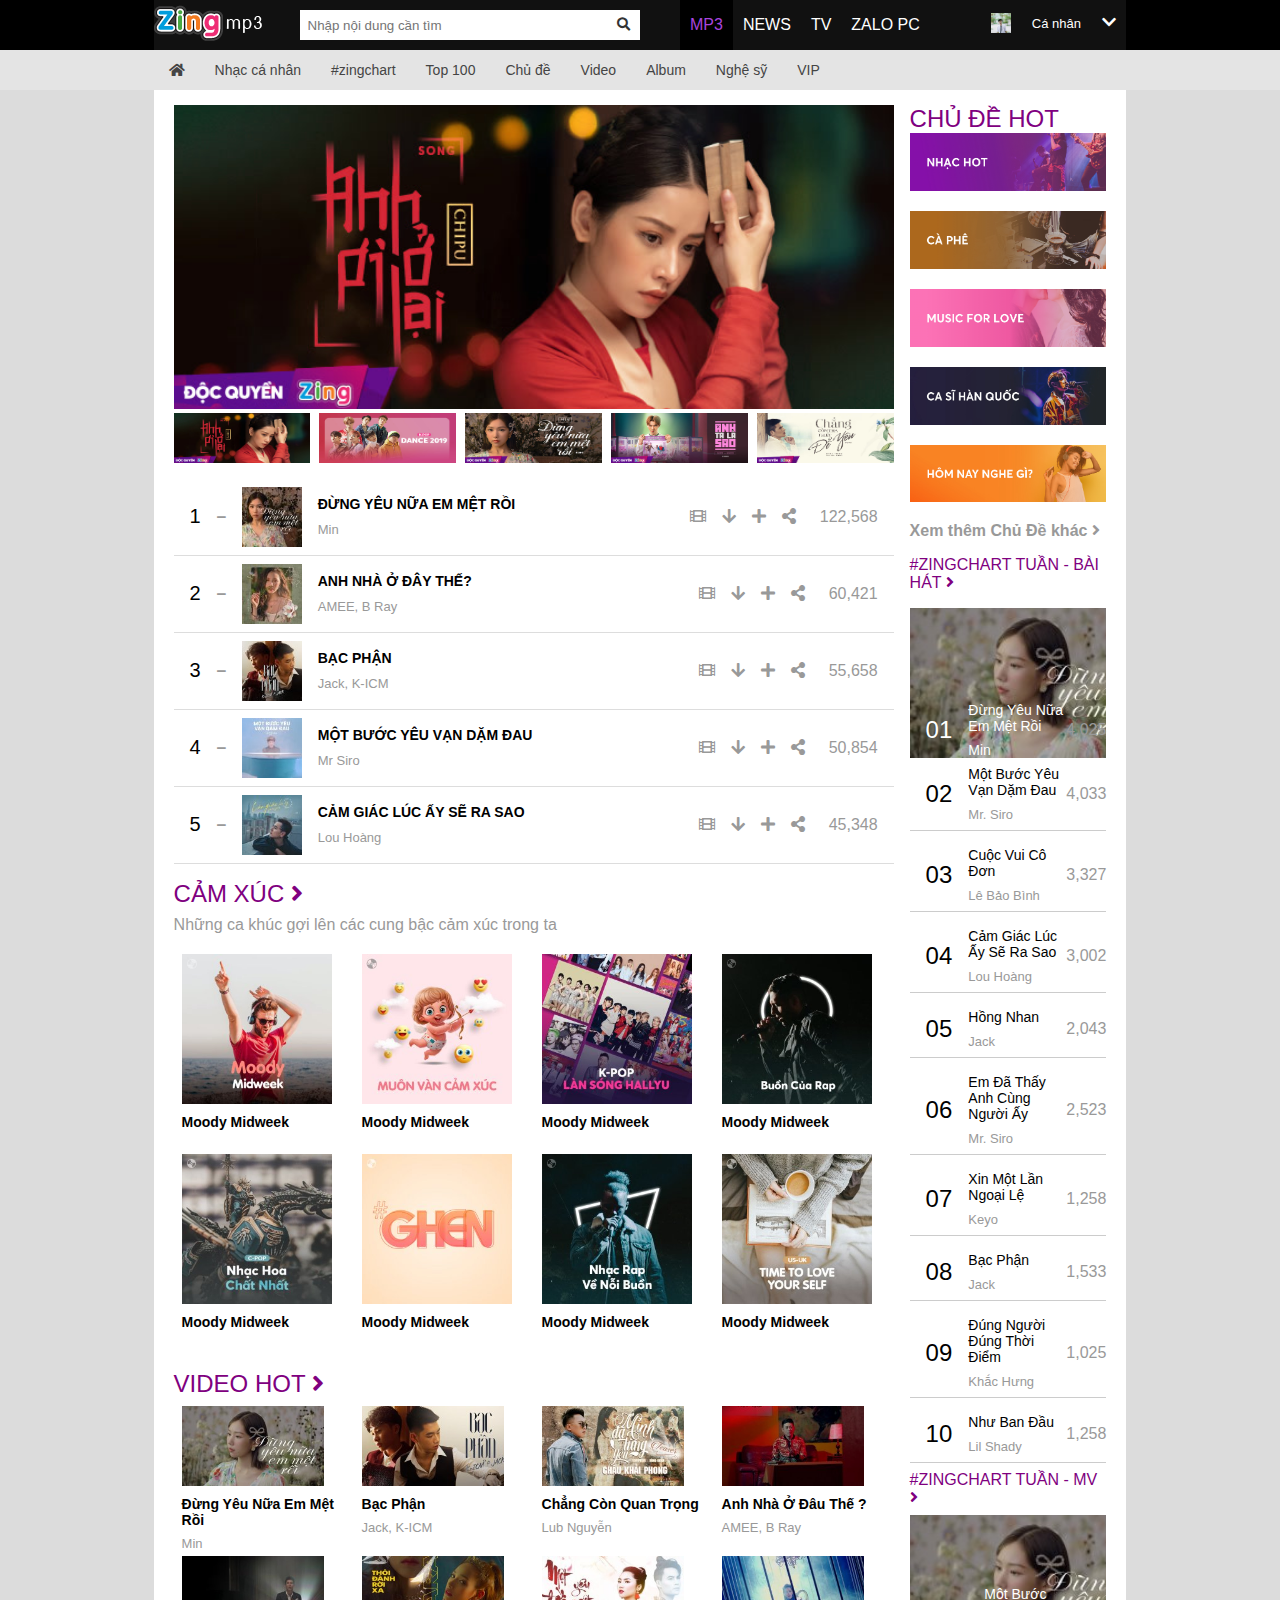
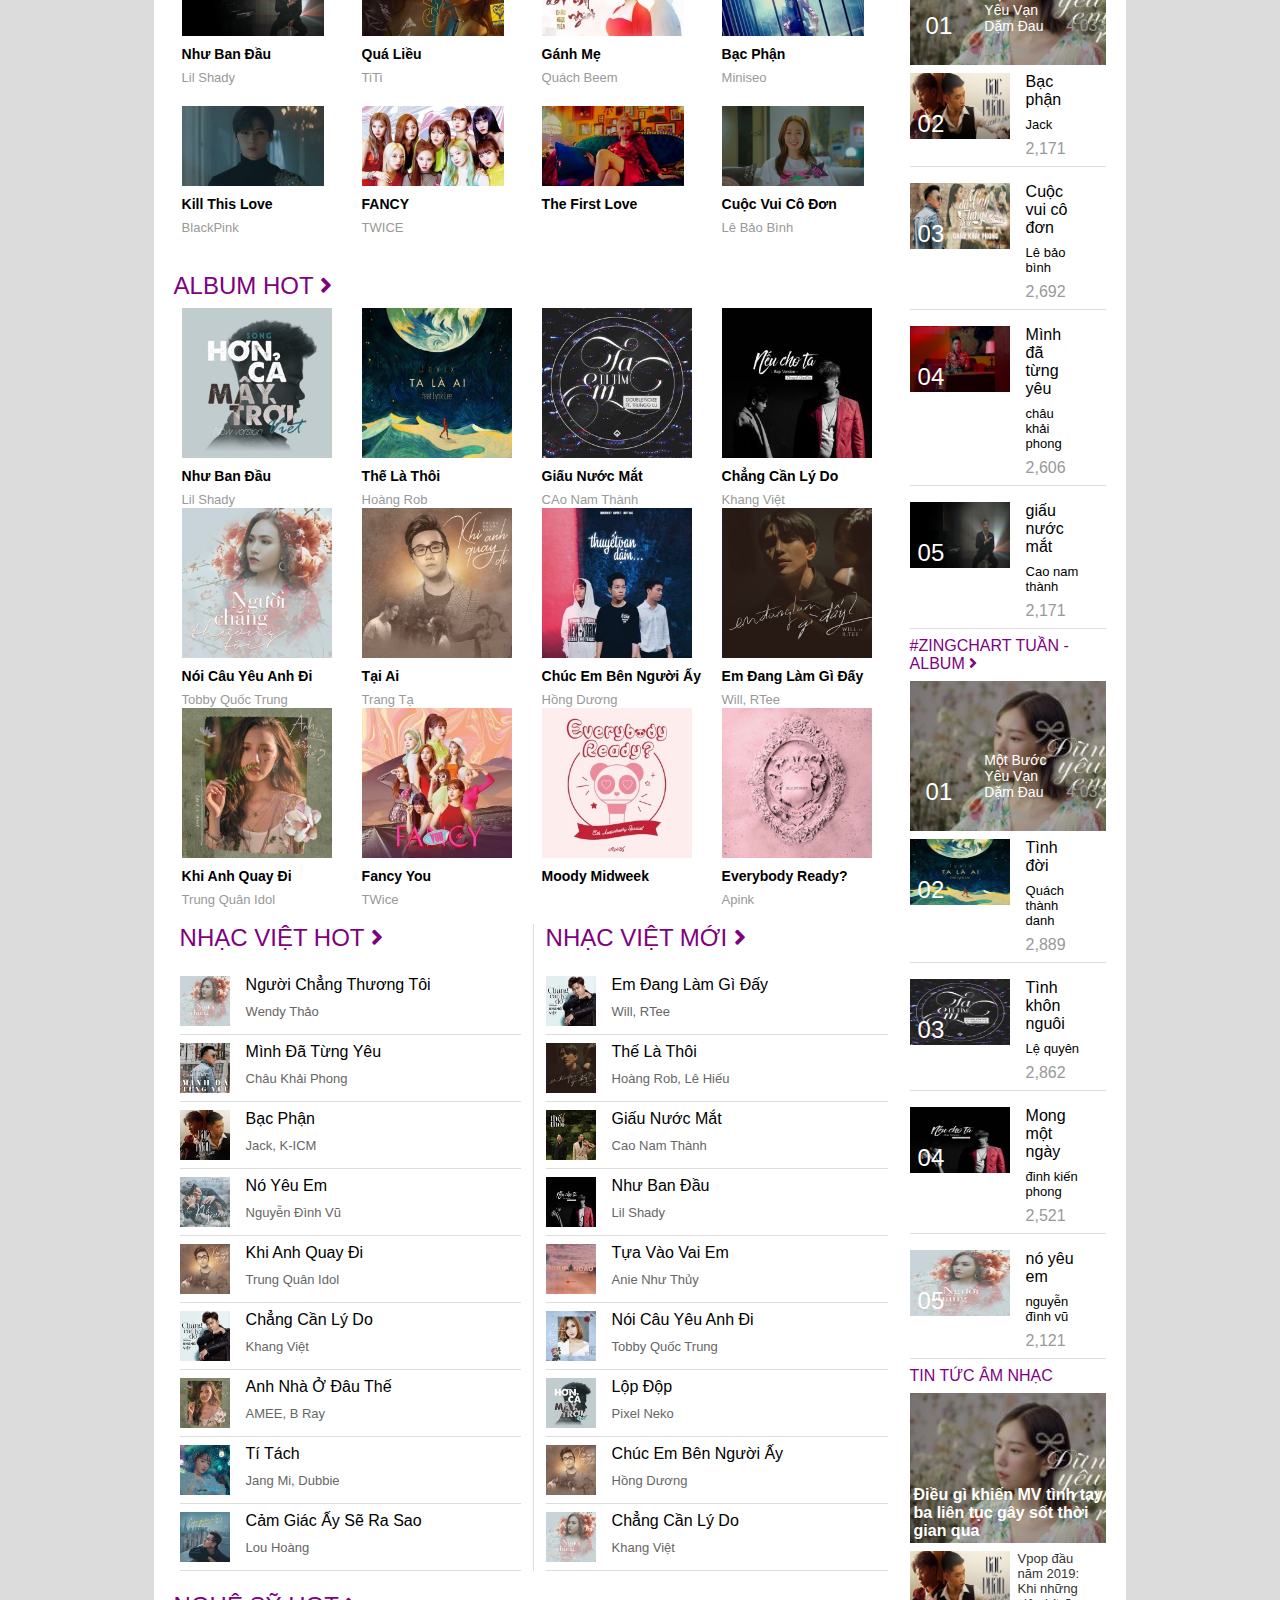
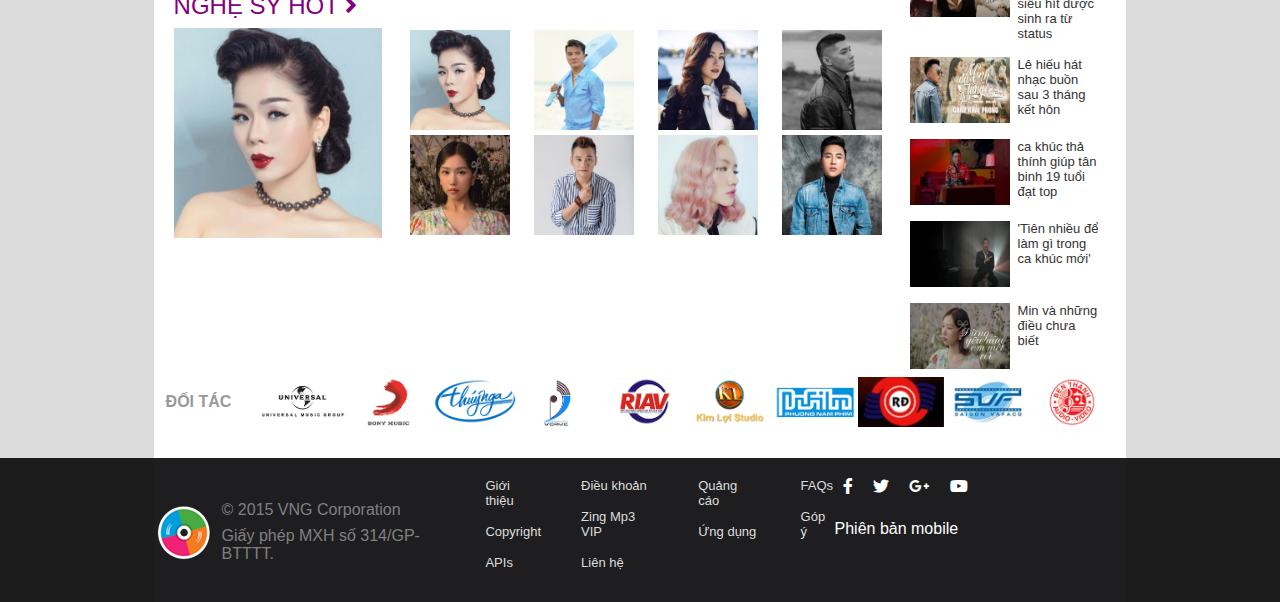
==== commit 83895262: "Modify css selector" ====
--- a/index.html
+++ b/index.html
@@ -19,6 +19,7 @@
 	<link rel="stylesheet" href="css/partner.css">
 	<link rel="stylesheet" href="css/footer.css">
 	<link rel="stylesheet" href="css/style.css">
+	<!-- <link rel="stylesheet" href="css/normalize.css"> -->
 	<link rel="stylesheet" href="https://use.fontawesome.com/releases/v5.8.1/css/all.css" />
 </head>
 <body>
@@ -371,8 +372,8 @@
 									</div>
 								</a>
 								<div class="song">
-									<div class="title"><a href="#">Đừng yêu nữa em mệt rồi</a></div>
-									<div class="singer"><a href="#">Min</a></div>
+									<div class="title"><a href="#">Anh nhà ở đây thế?</a></div>
+									<div class="singer"><a href="#">AMEE, B Ray</a></div>
 								</div>
 							</div>
 							<div class="icon">
@@ -381,7 +382,7 @@
 								<a href="#"><i class="fas fa-plus"></i></a>
 								<a href="#"><i class="fas fa-share-alt"></i></a>
 							</div>
-							<div class="view-count">122,568</div>
+							<div class="view-count">60,421</div>
 						</div>
 						<div class="zing-chart-item">
 							<div class="number">3 <i class="fas fa-minus"></i></div>
@@ -393,8 +394,8 @@
 									</div>
 								</a>
 								<div class="song">
-									<div class="title"><a href="#">Đừng yêu nữa em mệt rồi</a></div>
-									<div class="singer"><a href="#">Min</a></div>
+									<div class="title"><a href="#">Bạc phận</a></div>
+									<div class="singer"><a href="#">Jack, K-ICM</a></div>
 								</div>
 							</div>
 							<div class="icon">
@@ -403,7 +404,7 @@
 								<a href="#"><i class="fas fa-plus"></i></a>
 								<a href="#"><i class="fas fa-share-alt"></i></a>
 							</div>
-							<div class="view-count">122,568</div>
+							<div class="view-count">55,658</div>
 						</div>
 						<div class="zing-chart-item">
 							<div class="number">4 <i class="fas fa-minus"></i></div>
@@ -415,8 +416,8 @@
 									</div>
 								</a>
 								<div class="song">
-									<div class="title"><a href="#">Đừng yêu nữa em mệt rồi</a></div>
-									<div class="singer"><a href="#">Min</a></div>
+									<div class="title"><a href="#">Một bước yêu vạn dặm đau</a></div>
+									<div class="singer"><a href="#">Mr Siro</a></div>
 								</div>
 							</div>
 							<div class="icon">
@@ -425,7 +426,7 @@
 								<a href="#"><i class="fas fa-plus"></i></a>
 								<a href="#"><i class="fas fa-share-alt"></i></a>
 							</div>
-							<div class="view-count">122,568</div>
+							<div class="view-count">50,854</div>
 						</div>
 						<div class="zing-chart-item">
 							<div class="number">5 <i class="fas fa-minus"></i></div>
@@ -437,8 +438,8 @@
 									</div>
 								</a>
 								<div class="song">
-									<div class="title"><a href="#">Đừng yêu nữa em mệt rồi</a></div>
-									<div class="singer"><a href="#">Min</a></div>
+									<div class="title"><a href="#">Cảm giác lúc ấy sẽ ra sao</a></div>
+									<div class="singer"><a href="#">Lou Hoàng</a></div>
 								</div>
 							</div>
 							<div class="icon">
@@ -447,7 +448,7 @@
 								<a href="#"><i class="fas fa-plus"></i></a>
 								<a href="#"><i class="fas fa-share-alt"></i></a>
 							</div>
-							<div class="view-count">122,568</div>
+							<div class="view-count">45,348</div>
 						</div>
 					</div>
 					<!-- zing-chart -->
@@ -456,7 +457,7 @@
 					<div class="feel">
 						<a href="#"><h3>Cảm xúc <i class="fas fa-angle-right"></i></h3></a>
 						<p>Những ca khúc gợi lên các cung bậc cảm xúc trong ta</p>
-						<div class="wrapper">
+						<div class="feel-content">
 							<div class="row">
 								<div class="feel-item">
 									<a href="#">
@@ -564,7 +565,7 @@
 					<!-- hot-video -->
 					<div class="hot-video">
 						<a href="#"><h3>Video hot <i class="fas fa-angle-right"></i></h3></a>
-						<div class="wrapper">
+						<div class="hot-video-content">
 							<div class="row">
 								<div class="hot-video-item">
 									<a href="#">
@@ -575,8 +576,8 @@
 											</div>
 										</div>
 									</a>
-									<div class="title"><a href="#">Moody Midweek</a></div>
-									<div class="singer"></div>
+									<div class="title"><a href="#">Đừng yêu nữa em mệt rồi</a></div>
+									<div class="singer">Min</div>
 								</div>
 								<div class="hot-video-item">
 									<a href="#">
@@ -587,8 +588,8 @@
 											</div>
 										</div>
 									</a>
-									<div class="title"><a href="#">Moody Midweek</a></div>
-									<div class="singer"></div>
+									<div class="title"><a href="#">Bạc phận</a></div>
+									<div class="singer">Jack, K-ICM</div>
 								</div>
 								<div class="hot-video-item">
 									<a href="#">
@@ -599,8 +600,8 @@
 											</div>
 										</div>
 									</a>
-									<div class="title"><a href="#">Moody Midweek</a></div>
-									<div class="singer"></div>
+									<div class="title"><a href="#">Chẳng còn quan trọng</a></div>
+									<div class="singer">Lub Nguyễn</div>
 								</div>
 								<div class="hot-video-item">
 									<a href="#">
@@ -611,8 +612,8 @@
 											</div>
 										</div>
 									</a>
-									<div class="title"><a href="#">Moody Midweek</a></div>
-									<div class="singer"></div>
+									<div class="title"><a href="#">Anh nhà ở đâu thế ?</a></div>
+									<div class="singer">AMEE, B Ray</div>
 								</div>
 							</div>
 							<div class="row">
@@ -625,8 +626,8 @@
 											</div>
 										</div>
 									</a>
-									<div class="title"><a href="#">Moody Midweek</a></div>
-									<div class="singer"></div>
+									<div class="title"><a href="#">Như ban đầu</a></div>
+									<div class="singer">Lil Shady</div>
 								</div>
 								<div class="hot-video-item">
 									<a href="#">
@@ -637,8 +638,8 @@
 											</div>
 										</div>
 									</a>
-									<div class="title"><a href="#">Moody Midweek</a></div>
-									<div class="singer"></div>
+									<div class="title"><a href="#">Quá liều</a></div>
+									<div class="singer">TiTi</div>
 								</div>
 								<div class="hot-video-item">
 									<a href="#">
@@ -649,8 +650,8 @@
 											</div>
 										</div>
 									</a>
-									<div class="title"><a href="#">Moody Midweek</a></div>
-									<div class="singer"></div>
+									<div class="title"><a href="#">Gánh mẹ</a></div>
+									<div class="singer">Quách beem</div>
 								</div>
 								<div class="hot-video-item">
 									<a href="#">
@@ -661,8 +662,8 @@
 											</div>
 										</div>
 									</a>
-									<div class="title"><a href="#">Moody Midweek</a></div>
-									<div class="singer"></div>
+									<div class="title"><a href="#">Bạc phận</a></div>
+									<div class="singer">Miniseo</div>
 								</div>
 							</div>
 							<div class="row">
@@ -675,44 +676,44 @@
 											</div>
 										</div>
 									</a>
-									<div class="title"><a href="#">Moody Midweek</a></div>
+									<div class="title"><a href="#">Kill This Love</a></div>
+									<div class="singer">BlackPink</div>
+								</div>
+								<div class="hot-video-item">
+									<a href="#">
+										<div class="image">
+											<img src="images/hot-video/item10.jpg" alt="">
+											<div class="overlay">
+												<img src="images/icons/play.png" alt="">
+											</div>
+										</div>
+									</a>
+									<div class="title"><a href="#">FANCY</a></div>
+									<div class="singer">TWICE</div>
+								</div>
+								<div class="hot-video-item">
+									<a href="#">
+										<div class="image">
+											<img src="images/hot-video/item11.jpg" alt="">
+											<div class="overlay">
+												<img src="images/icons/play.png" alt="">
+											</div>
+										</div>
+									</a>
+									<div class="title"><a href="#">The first love</a></div>
 									<div class="singer"></div>
 								</div>
 								<div class="hot-video-item">
 									<a href="#">
 										<div class="image">
-											<img src="images/hot-video/item10.jpg" alt="">
-											<div class="overlay">
-												<img src="images/icons/play.png" alt="">
-											</div>
-										</div>
-									</a>
-									<div class="title"><a href="#">Moody Midweek</a></div>
-									<div class="singer"></div>
-								</div>
-								<div class="hot-video-item">
-									<a href="#">
-										<div class="image">
-											<img src="images/hot-video/item11.jpg" alt="">
-											<div class="overlay">
-												<img src="images/icons/play.png" alt="">
-											</div>
-										</div>
-									</a>
-									<div class="title"><a href="#">Moody Midweek</a></div>
-									<div class="singer"></div>
-								</div>
-								<div class="hot-video-item">
-									<a href="#">
-										<div class="image">
 											<img src="images/hot-video/item12.jpg" alt="">
 											<div class="overlay">
 												<img src="images/icons/play.png" alt="">
 											</div>
 										</div>
 									</a>
-									<div class="title"><a href="#">Moody Midweek</a></div>
-									<div class="singer"></div>
+									<div class="title"><a href="#">Cuộc vui cô đơn</a></div>
+									<div class="singer">Lê bảo bình</div>
 								</div>
 							</div>
 						</div>
@@ -722,12 +723,136 @@
 					<!-- hot-album -->
 					<div class="feel">
 						<a href="#"><h3>Album hot <i class="fas fa-angle-right"></i></h3></a>
-						<div class="wrapper">
+						<div class="feel-content">
 							<div class="row">
 								<div class="feel-item">
 									<a href="#">
 										<div class="image">
 											<img src="images/hot-album/item1.jpg" alt="">
+											<div class="overlay">
+												<img src="images/icons/play.png" alt="">
+											</div>
+										</div>
+									</a>
+									<div class="title"><a href="#">Như ban đầu</a></div>
+									<div class="singer">Lil Shady</div>
+								</div>
+								<div class="feel-item">
+									<a href="#">
+										<div class="image">
+											<img src="images/hot-album/item2.jpg" alt="">
+											<div class="overlay">
+												<img src="images/icons/play.png" alt="">
+											</div>
+										</div>
+									</a>
+									<div class="title"><a href="#">Thế là thôi</a></div>
+									<div class="singer">Hoàng Rob</div>
+								</div>
+								<div class="feel-item">
+									<a href="#">
+										<div class="image">
+											<img src="images/hot-album/item3.jpg" alt="">
+											<div class="overlay">
+												<img src="images/icons/play.png" alt="">
+											</div>
+										</div>
+									</a>
+									<div class="title"><a href="#">Giấu nước mắt</a></div>
+									<div class="singer">CAo Nam Thành</div>
+								</div>
+								<div class="feel-item">
+									<a href="#">
+										<div class="image">
+											<img src="images/hot-album/item4.jpg" alt="">
+											<div class="overlay">
+												<img src="images/icons/play.png" alt="">
+											</div>
+										</div>
+									</a>
+									<div class="title"><a href="#">Chẳng cần lý do</a></div>
+									<div class="singer">Khang Việt</div>
+								</div>
+							</div>
+							<div class="row">
+								<div class="feel-item">
+									<a href="#">
+										<div class="image">
+											<img src="images/hot-album/item5.jpg" alt="">
+											<div class="overlay">
+												<img src="images/icons/play.png" alt="">
+											</div>
+										</div>
+									</a>
+									<div class="title"><a href="#">Nói câu yêu anh đi</a></div>
+									<div class="singer">Tobby Quốc Trung</div>
+								</div>
+								<div class="feel-item">
+									<a href="#">
+										<div class="image">
+											<img src="images/hot-album/item6.jpg" alt="">
+											<div class="overlay">
+												<img src="images/icons/play.png" alt="">
+											</div>
+										</div>
+									</a>
+									<div class="title"><a href="#">Tại Ai</a></div>
+									<div class="singer">Trang Tạ</div>
+								</div>
+								<div class="feel-item">
+									<a href="#">
+										<div class="image">
+											<img src="images/hot-album/item7.jpg" alt="">
+											<div class="overlay">
+												<img src="images/icons/play.png" alt="">
+											</div>
+										</div>
+									</a>
+									<div class="title"><a href="#">Chúc em bên người ấy</a></div>
+									<div class="singer">Hồng dương</div>
+								</div>
+								<div class="feel-item">
+									<a href="#">
+										<div class="image">
+											<img src="images/hot-album/item8.jpg" alt="">
+											<div class="overlay">
+												<img src="images/icons/play.png" alt="">
+											</div>
+										</div>
+									</a>
+									<div class="title"><a href="#">Em đang làm gì đấy</a></div>
+									<div class="singer">Will, RTee</div>
+								</div>
+							</div>
+							<div class="row">
+								<div class="feel-item">
+									<a href="#">
+										<div class="image">
+											<img src="images/hot-album/item9.jpg" alt="">
+											<div class="overlay">
+												<img src="images/icons/play.png" alt="">
+											</div>
+										</div>
+									</a>
+									<div class="title"><a href="#">Khi anh quay đi</a></div>
+									<div class="singer">Trung quân Idol</div>
+								</div>
+								<div class="feel-item">
+									<a href="#">
+										<div class="image">
+											<img src="images/hot-album/item10.jpg" alt="">
+											<div class="overlay">
+												<img src="images/icons/play.png" alt="">
+											</div>
+										</div>
+									</a>
+									<div class="title"><a href="#">Fancy You</a></div>
+									<div class="singer">TWice</div>
+								</div>
+								<div class="feel-item">
+									<a href="#">
+										<div class="image">
+											<img src="images/hot-album/item11.jpg" alt="">
 											<div class="overlay">
 												<img src="images/icons/play.png" alt="">
 											</div>
@@ -739,138 +864,14 @@
 								<div class="feel-item">
 									<a href="#">
 										<div class="image">
-											<img src="images/hot-album/item2.jpg" alt="">
-											<div class="overlay">
-												<img src="images/icons/play.png" alt="">
-											</div>
-										</div>
-									</a>
-									<div class="title"><a href="#">Moody Midweek</a></div>
-									<div class="singer"></div>
-								</div>
-								<div class="feel-item">
-									<a href="#">
-										<div class="image">
-											<img src="images/hot-album/item3.jpg" alt="">
-											<div class="overlay">
-												<img src="images/icons/play.png" alt="">
-											</div>
-										</div>
-									</a>
-									<div class="title"><a href="#">Moody Midweek</a></div>
-									<div class="singer"></div>
-								</div>
-								<div class="feel-item">
-									<a href="#">
-										<div class="image">
-											<img src="images/hot-album/item4.jpg" alt="">
-											<div class="overlay">
-												<img src="images/icons/play.png" alt="">
-											</div>
-										</div>
-									</a>
-									<div class="title"><a href="#">Moody Midweek</a></div>
-									<div class="singer"></div>
-								</div>
-							</div>
-							<div class="row">
-								<div class="feel-item">
-									<a href="#">
-										<div class="image">
-											<img src="images/hot-album/item5.jpg" alt="">
-											<div class="overlay">
-												<img src="images/icons/play.png" alt="">
-											</div>
-										</div>
-									</a>
-									<div class="title"><a href="#">Moody Midweek</a></div>
-									<div class="singer"></div>
-								</div>
-								<div class="feel-item">
-									<a href="#">
-										<div class="image">
-											<img src="images/hot-album/item6.jpg" alt="">
-											<div class="overlay">
-												<img src="images/icons/play.png" alt="">
-											</div>
-										</div>
-									</a>
-									<div class="title"><a href="#">Moody Midweek</a></div>
-									<div class="singer"></div>
-								</div>
-								<div class="feel-item">
-									<a href="#">
-										<div class="image">
-											<img src="images/hot-album/item7.jpg" alt="">
-											<div class="overlay">
-												<img src="images/icons/play.png" alt="">
-											</div>
-										</div>
-									</a>
-									<div class="title"><a href="#">Moody Midweek</a></div>
-									<div class="singer"></div>
-								</div>
-								<div class="feel-item">
-									<a href="#">
-										<div class="image">
-											<img src="images/hot-album/item8.jpg" alt="">
-											<div class="overlay">
-												<img src="images/icons/play.png" alt="">
-											</div>
-										</div>
-									</a>
-									<div class="title"><a href="#">Moody Midweek</a></div>
-									<div class="singer"></div>
-								</div>
-							</div>
-							<div class="row">
-								<div class="feel-item">
-									<a href="#">
-										<div class="image">
-											<img src="images/hot-album/item9.jpg" alt="">
-											<div class="overlay">
-												<img src="images/icons/play.png" alt="">
-											</div>
-										</div>
-									</a>
-									<div class="title"><a href="#">Moody Midweek</a></div>
-									<div class="singer"></div>
-								</div>
-								<div class="feel-item">
-									<a href="#">
-										<div class="image">
-											<img src="images/hot-album/item10.jpg" alt="">
-											<div class="overlay">
-												<img src="images/icons/play.png" alt="">
-											</div>
-										</div>
-									</a>
-									<div class="title"><a href="#">Moody Midweek</a></div>
-									<div class="singer"></div>
-								</div>
-								<div class="feel-item">
-									<a href="#">
-										<div class="image">
-											<img src="images/hot-album/item11.jpg" alt="">
-											<div class="overlay">
-												<img src="images/icons/play.png" alt="">
-											</div>
-										</div>
-									</a>
-									<div class="title"><a href="#">Moody Midweek</a></div>
-									<div class="singer"></div>
-								</div>
-								<div class="feel-item">
-									<a href="#">
-										<div class="image">
 											<img src="images/hot-album/item12.jpg" alt="">
 											<div class="overlay">
 												<img src="images/icons/play.png" alt="">
 											</div>
 										</div>
 									</a>
-									<div class="title"><a href="#">Moody Midweek</a></div>
-									<div class="singer"></div>
+									<div class="title"><a href="#">Everybody Ready?</a></div>
+									<div class="singer">Apink</div>
 								</div>
 							</div>
 						</div>
@@ -901,8 +902,8 @@
 									</div>
 								</a>
 								<div class="info">
-									<div class="title"><a href="#">Người chẳng thương tôi</a></div>
-									<div class="singer"><a href="#">Wendy thảo</a></div>
+									<div class="title"><a href="#">Mình đã từng yêu</a></div>
+									<div class="singer"><a href="#">Châu khải phong</a></div>
 								</div>
 							</div>
 							<div class="item">
@@ -913,8 +914,8 @@
 									</div>
 								</a>
 								<div class="info">
-									<div class="title"><a href="#">Người chẳng thương tôi</a></div>
-									<div class="singer"><a href="#">Wendy thảo</a></div>
+									<div class="title"><a href="#">Bạc phận</a></div>
+									<div class="singer"><a href="#">Jack, K-ICM</a></div>
 								</div>
 							</div>
 							<div class="item">
@@ -925,8 +926,8 @@
 									</div>
 								</a>
 								<div class="info">
-									<div class="title"><a href="#">Người chẳng thương tôi</a></div>
-									<div class="singer"><a href="#">Wendy thảo</a></div>
+									<div class="title"><a href="#">Nó yêu em</a></div>
+									<div class="singer"><a href="#">Nguyễn đình vũ</a></div>
 								</div>
 							</div>
 							<div class="item">
@@ -937,8 +938,8 @@
 									</div>
 								</a>
 								<div class="info">
-									<div class="title"><a href="#">Người chẳng thương tôi</a></div>
-									<div class="singer"><a href="#">Wendy thảo</a></div>
+									<div class="title"><a href="#">Khi anh quay đi</a></div>
+									<div class="singer"><a href="#">Trung quân idol</a></div>
 								</div>
 							</div>
 							<div class="item">
@@ -949,8 +950,8 @@
 									</div>
 								</a>
 								<div class="info">
-									<div class="title"><a href="#">Người chẳng thương tôi</a></div>
-									<div class="singer"><a href="#">Wendy thảo</a></div>
+									<div class="title"><a href="#">Chẳng cần lý do</a></div>
+									<div class="singer"><a href="#">Khang Việt</a></div>
 								</div>
 							</div>
 							<div class="item">
@@ -961,8 +962,8 @@
 									</div>
 								</a>
 								<div class="info">
-									<div class="title"><a href="#">Người chẳng thương tôi</a></div>
-									<div class="singer"><a href="#">Wendy thảo</a></div>
+									<div class="title"><a href="#">Anh nhà ở đâu thế</a></div>
+									<div class="singer"><a href="#">AMEE, B Ray</a></div>
 								</div>
 							</div>
 							<div class="item">
@@ -973,8 +974,8 @@
 									</div>
 								</a>
 								<div class="info">
-									<div class="title"><a href="#">Người chẳng thương tôi</a></div>
-									<div class="singer"><a href="#">Wendy thảo</a></div>
+									<div class="title"><a href="#">Tí tách</a></div>
+									<div class="singer"><a href="#">Jang Mi, Dubbie</a></div>
 								</div>
 							</div>
 							<div class="item">
@@ -985,8 +986,8 @@
 									</div>
 								</a>
 								<div class="info">
-									<div class="title"><a href="#">Người chẳng thương tôi</a></div>
-									<div class="singer"><a href="#">Wendy thảo</a></div>
+									<div class="title"><a href="#">Cảm giác ấy sẽ ra sao</a></div>
+									<div class="singer"><a href="#">Lou hoàng</a></div>
 								</div>
 							</div>
 						</div>
@@ -1000,8 +1001,8 @@
 									</div>
 								</a>
 								<div class="info">
-									<div class="title"><a href="#">Người chẳng thương tôi</a></div>
-									<div class="singer"><a href="#">Wendy thảo</a></div>
+									<div class="title"><a href="#">Em đang làm gì đấy</a></div>
+									<div class="singer"><a href="#">Will, RTee</a></div>
 								</div>
 							</div>
 							<div class="item">
@@ -1012,8 +1013,8 @@
 									</div>
 								</a>
 								<div class="info">
-									<div class="title"><a href="#">Người chẳng thương tôi</a></div>
-									<div class="singer"><a href="#">Wendy thảo</a></div>
+									<div class="title"><a href="#">Thế là thôi</a></div>
+									<div class="singer"><a href="#">Hoàng Rob, Lê Hiếu</a></div>
 								</div>
 							</div>
 							<div class="item">
@@ -1024,8 +1025,8 @@
 									</div>
 								</a>
 								<div class="info">
-									<div class="title"><a href="#">Người chẳng thương tôi</a></div>
-									<div class="singer"><a href="#">Wendy thảo</a></div>
+									<div class="title"><a href="#">Giấu nước mắt</a></div>
+									<div class="singer"><a href="#">Cao Nam Thành</a></div>
 								</div>
 							</div>
 							<div class="item">
@@ -1036,8 +1037,8 @@
 									</div>
 								</a>
 								<div class="info">
-									<div class="title"><a href="#">Người chẳng thương tôi</a></div>
-									<div class="singer"><a href="#">Wendy thảo</a></div>
+									<div class="title"><a href="#">Như ban đầu</a></div>
+									<div class="singer"><a href="#">Lil Shady</a></div>
 								</div>
 							</div>
 							<div class="item">
@@ -1048,8 +1049,8 @@
 									</div>
 								</a>
 								<div class="info">
-									<div class="title"><a href="#">Người chẳng thương tôi</a></div>
-									<div class="singer"><a href="#">Wendy thảo</a></div>
+									<div class="title"><a href="#">Tựa vào vai em</a></div>
+									<div class="singer"><a href="#">Anie Như Thủy</a></div>
 								</div>
 							</div>
 							<div class="item">
@@ -1060,8 +1061,8 @@
 									</div>
 								</a>
 								<div class="info">
-									<div class="title"><a href="#">Người chẳng thương tôi</a></div>
-									<div class="singer"><a href="#">Wendy thảo</a></div>
+									<div class="title"><a href="#">Nói câu yêu anh đi</a></div>
+									<div class="singer"><a href="#">Tobby Quốc Trung</a></div>
 								</div>
 							</div>
 							<div class="item">
@@ -1072,8 +1073,8 @@
 									</div>
 								</a>
 								<div class="info">
-									<div class="title"><a href="#">Người chẳng thương tôi</a></div>
-									<div class="singer"><a href="#">Wendy thảo</a></div>
+									<div class="title"><a href="#">Lộp độp</a></div>
+									<div class="singer"><a href="#">Pixel Neko</a></div>
 								</div>
 							</div>
 							<div class="item">
@@ -1084,8 +1085,8 @@
 									</div>
 								</a>
 								<div class="info">
-									<div class="title"><a href="#">Người chẳng thương tôi</a></div>
-									<div class="singer"><a href="#">Wendy thảo</a></div>
+									<div class="title"><a href="#">Chúc em bên người ấy</a></div>
+									<div class="singer"><a href="#">Hồng dương</a></div>
 								</div>
 							</div>
 							<div class="item">
@@ -1096,8 +1097,8 @@
 									</div>
 								</a>
 								<div class="info">
-									<div class="title"><a href="#">Người chẳng thương tôi</a></div>
-									<div class="singer"><a href="#">Wendy thảo</a></div>
+									<div class="title"><a href="#">Chẳng cần lý do</a></div>
+									<div class="singer"><a href="#">Khang việt</a></div>
 								</div>
 							</div>
 						</div>
@@ -1111,7 +1112,7 @@
 							<a href="#">
 								<div class="first-item">
 									<img src="./images/hot-artist/item1.jpg" alt="">
-									<div class="overlay"><p>Wendy thao</p></div>
+									<div class="overlay"><p>Lệ Quyên</p></div>
 								</div>
 							</a>
 							<div class="right">
@@ -1119,25 +1120,25 @@
 									<a href="#">
 										<div class="item">
 											<img src="./images/hot-artist/item1.jpg" alt="">
-											<div class="overlay"><p>Wendy thao</p></div>
+											<div class="overlay"><p>Lệ Quyên</p></div>
 										</div>
 									</a>
 									<a href="#">
 										<div class="item">
 											<img src="./images/hot-artist/item2.jpg" alt="">
-											<div class="overlay"><p>Wendy thao</p></div>
+											<div class="overlay"><p>Mr Đàm</p></div>
 										</div>
 									</a>
 									<a href="#">
 										<div class="item">
 											<img src="./images/hot-artist/item3.jpg" alt="">
-											<div class="overlay"><p>Wendy thao</p></div>
+											<div class="overlay"><p>Vy Oanh</p></div>
 										</div>
 									</a>
 									<a href="#">
 										<div class="item">
 											<img src="./images/hot-artist/item4.jpg" alt="">
-											<div class="overlay"><p>Wendy thao</p></div>
+											<div class="overlay"><p>Noo</p></div>
 										</div>
 									</a>
 								</div>
@@ -1145,25 +1146,25 @@
 									<a href="#">
 										<div class="item">
 											<img src="./images/hot-artist/item5.jpg" alt="">
-											<div class="overlay"><p>Wendy thao</p></div>
+											<div class="overlay"><p>Min</p></div>
 										</div>
 									</a>
 									<a href="#">
 										<div class="item">
 											<img src="./images/hot-artist/item6.jpg" alt="">
-											<div class="overlay"><p>Wendy thao</p></div>
+											<div class="overlay"><p>Khắc Việt</p></div>
 										</div>
 									</a>
 									<a href="#">
 										<div class="item">
 											<img src="./images/hot-artist/item7.jpg" alt="">
-											<div class="overlay"><p>Wendy thao</p></div>
+											<div class="overlay"><p>Emily</p></div>
 										</div>
 									</a>
 									<a href="#">
 										<div class="item">
 											<img src="./images/hot-artist/item8.jpg" alt="">
-											<div class="overlay"><p>Wendy thao</p></div>
+											<div class="overlay"><p>Khắc Hưng</p></div>
 										</div>
 									</a>
 								</div>
@@ -1213,16 +1214,16 @@
 
 					<!-- weekly-chart-song -->
 					<div class="weekly-chart-song">
-						<h3>#zingchart tuần - bài hát</h3>
+						<h4>#zingchart tuần - bài hát <i class="fas fa-angle-right"></i></h4>
 						<a href="#">
 							<div class="first-item">
 								<div class="item">
 									<div class="number">01</div>
 										<div class="info">
-											<div class="title">một bước yêu vạn dặm đau</div>
-											<div class="singer">mr. siro</div>
-										</div>
-									<div class="view-count">4,033</div>
+											<div class="title">Đừng yêu nữa em mệt rồi</div>
+											<div class="singer">Min</div>
+										</div>
+									<div class="view-count">4,025</div>
 								</div>
 								<div class="overlay"></div>
 							</div>
@@ -1238,73 +1239,73 @@
 						<div class="item">
 							<div class="number">03</div>
 							<div class="info">
-								<div class="title"><a href="#">một bước yêu vạn dặm đau</a></div>
+								<div class="title"><a href="#">Cuộc vui cô đơn</a></div>
+								<div class="singer"><a href="#">Lê bảo bình</a></div>
+							</div>
+							<div class="view-count">3,327</div>
+						</div>
+						<div class="item">
+							<div class="number">04</div>
+							<div class="info">
+								<div class="title"><a href="#">Cảm giác lúc ấy sẽ ra sao</a></div>
+								<div class="singer"><a href="#">Lou hoàng</a></div>
+							</div>
+							<div class="view-count">3,002</div>
+						</div>
+						<div class="item">
+							<div class="number">05</div>
+							<div class="info">
+								<div class="title"><a href="#">hồng nhan</a></div>
+								<div class="singer"><a href="#">Jack</a></div>
+							</div>
+							<div class="view-count">2,043</div>
+						</div>
+						<div class="item">
+							<div class="number">06</div>
+							<div class="info">
+								<div class="title"><a href="#">em đã thấy anh cùng người ấy</a></div>
 								<div class="singer"><a href="#">mr. siro</a></div>
 							</div>
-							<div class="view-count">4,033</div>
-						</div>
-						<div class="item">
-							<div class="number">04</div>
-							<div class="info">
-								<div class="title"><a href="#">một bước yêu vạn dặm đau</a></div>
-								<div class="singer"><a href="#">mr. siro</a></div>
-							</div>
-							<div class="view-count">4,033</div>
-						</div>
-						<div class="item">
-							<div class="number">05</div>
-							<div class="info">
-								<div class="title"><a href="#">một bước yêu vạn dặm đau</a></div>
-								<div class="singer"><a href="#">mr. siro</a></div>
-							</div>
-							<div class="view-count">4,033</div>
-						</div>
-						<div class="item">
-							<div class="number">06</div>
-							<div class="info">
-								<div class="title"><a href="#">một bước yêu vạn dặm đau</a></div>
-								<div class="singer"><a href="#">mr. siro</a></div>
-							</div>
-							<div class="view-count">4,033</div>
+							<div class="view-count">2,523</div>
 						</div>
 						<div class="item">
 							<div class="number">07</div>
 							<div class="info">
-								<div class="title"><a href="#">một bước yêu vạn dặm đau</a></div>
-								<div class="singer"><a href="#">mr. siro</a></div>
-							</div>
-							<div class="view-count">4,033</div>
+								<div class="title"><a href="#">xin một lần ngoại lệ</a></div>
+								<div class="singer"><a href="#">keyo</a></div>
+							</div>
+							<div class="view-count">1,258</div>
 						</div>
 						<div class="item">
 							<div class="number">08</div>
 							<div class="info">
-								<div class="title"><a href="#">một bước yêu vạn dặm đau</a></div>
-								<div class="singer"><a href="#">mr. siro</a></div>
-							</div>
-							<div class="view-count">4,033</div>
+								<div class="title"><a href="#">Bạc phận</a></div>
+								<div class="singer"><a href="#">Jack</a></div>
+							</div>
+							<div class="view-count">1,533</div>
 						</div>
 						<div class="item">
 							<div class="number">09</div>
 							<div class="info">
-								<div class="title"><a href="#">một bước yêu vạn dặm đau</a></div>
-								<div class="singer"><a href="#">mr. siro</a></div>
-							</div>
-							<div class="view-count">4,033</div>
+								<div class="title"><a href="#">Đúng người đúng thời điểm</a></div>
+								<div class="singer"><a href="#">Khắc hưng</a></div>
+							</div>
+							<div class="view-count">1,025</div>
 						</div>
 						<div class="item">
 							<div class="number">10</div>
 							<div class="info">
-								<div class="title"><a href="#">một bước yêu vạn dặm đau</a></div>
-								<div class="singer"><a href="#">mr. siro</a></div>
-							</div>
-							<div class="view-count">4,033</div>
+								<div class="title"><a href="#">Như ban đầu</a></div>
+								<div class="singer"><a href="#">lil shady</a></div>
+							</div>
+							<div class="view-count">1,258</div>
 						</div>
 					</div>
 					<!-- !weekly-chart-song -->
 
 					<!-- weekly-chart-mv -->
 					<div class="weekly-chart-mv">
-						<h3>#zingchart tuần - mv</h3>
+						<h4>#zingchart tuần - MV <i class="fas fa-angle-right"></i></h4>
 						<a href="#">
 							<div class="first-item">
 								<div class="overlay"></div>
@@ -1322,7 +1323,7 @@
 							<a href="#">
 								<div class="image">
 									<div class="rank">02</div>
-									<img src="./images/hot-video/item1.jpg" alt="">
+									<img src="./images/hot-video/item2.jpg" alt="">
 									<div class="overlay"></div>
 								</div>
 							</a>
@@ -1336,41 +1337,41 @@
 							<a href="#">
 								<div class="image">
 									<div class="rank">03</div>
-									<img src="./images/hot-video/item1.jpg" alt="">
+									<img src="./images/hot-video/item3.jpg" alt="">
 									<div class="overlay"></div>
 								</div>
 							</a>
 							<div class="info">
-								<div class="title"><a href="#">Bạc phận</a></div>
-								<div class="singer"><a href="#">Jack</a></div>
-								<div class="view-count">2,171</div>
+								<div class="title"><a href="#">Cuộc vui cô đơn</a></div>
+								<div class="singer"><a href="#">Lê bảo bình</a></div>
+								<div class="view-count">2,692</div>
 							</div>
 						</div>
 						<div class="item">
 							<a href="#">
 								<div class="image">
 									<div class="rank">04</div>
-									<img src="./images/hot-video/item1.jpg" alt="">
+									<img src="./images/hot-video/item4.jpg" alt="">
 									<div class="overlay"></div>
 								</div>
 							</a>
 							<div class="info">
-								<div class="title"><a href="#">Bạc phận</a></div>
-								<div class="singer"><a href="#">Jack</a></div>
-								<div class="view-count">2,171</div>
+								<div class="title"><a href="#">Mình đã từng yêu</a></div>
+								<div class="singer"><a href="#">châu khải phong</a></div>
+								<div class="view-count">2,606</div>
 							</div>
 						</div>
 						<div class="item">
 							<a href="#">
 								<div class="image">
 									<div class="rank">05</div>
-									<img src="./images/hot-video/item1.jpg" alt="">
+									<img src="./images/hot-video/item5.jpg" alt="">
 									<div class="overlay"></div>
 								</div>
 							</a>
 							<div class="info">
-								<div class="title"><a href="#">Bạc phận</a></div>
-								<div class="singer"><a href="#">Jack</a></div>
+								<div class="title"><a href="#">giấu nước mắt</a></div>
+								<div class="singer"><a href="#">Cao nam thành</a></div>
 								<div class="view-count">2,171</div>
 							</div>
 						</div>
@@ -1379,7 +1380,7 @@
 
 					<!-- weekly-chart-album -->
 					<div class="weekly-chart-mv">
-						<h3>#zingchart tuần - album</h3>
+						<h4>#zingchart tuần - album <i class="fas fa-angle-right"></i></h4>
 						<a href="#">
 							<div class="first-item">
 								<div class="overlay"></div>
@@ -1397,56 +1398,56 @@
 							<a href="#">
 								<div class="image">
 									<div class="rank">02</div>
-									<img src="./images/hot-video/item1.jpg" alt="">
+									<img src="./images/hot-album/item2.jpg" alt="">
 									<div class="overlay"></div>
 								</div>
 							</a>
 							<div class="info">
-								<div class="title"><a href="#">Bạc phận</a></div>
-								<div class="singer"><a href="#">Jack</a></div>
-								<div class="view-count">2,171</div>
+								<div class="title"><a href="#">Tình đời</a></div>
+								<div class="singer"><a href="#">Quách thành danh</a></div>
+								<div class="view-count">2,889</div>
 							</div>
 						</div>
 						<div class="item">
 							<a href="#">
 								<div class="image">
 									<div class="rank">03</div>
-									<img src="./images/hot-video/item1.jpg" alt="">
+									<img src="./images/hot-album/item3.jpg" alt="">
 									<div class="overlay"></div>
 								</div>
 							</a>
 							<div class="info">
-								<div class="title"><a href="#">Bạc phận</a></div>
-								<div class="singer"><a href="#">Jack</a></div>
-								<div class="view-count">2,171</div>
+								<div class="title"><a href="#">Tình khôn nguôi</a></div>
+								<div class="singer"><a href="#">Lệ quyên</a></div>
+								<div class="view-count">2,862</div>
 							</div>
 						</div>
 						<div class="item">
 							<a href="#">
 								<div class="image">
 									<div class="rank">04</div>
-									<img src="./images/hot-video/item1.jpg" alt="">
+									<img src="./images/hot-album/item4.jpg" alt="">
 									<div class="overlay"></div>
 								</div>
 							</a>
 							<div class="info">
-								<div class="title"><a href="#">Bạc phận</a></div>
-								<div class="singer"><a href="#">Jack</a></div>
-								<div class="view-count">2,171</div>
+								<div class="title"><a href="#">Mong một ngày</a></div>
+								<div class="singer"><a href="#">đinh kiến phong</a></div>
+								<div class="view-count">2,521</div>
 							</div>
 						</div>
 						<div class="item">
 							<a href="#">
 								<div class="image">
 									<div class="rank">05</div>
-									<img src="./images/hot-video/item1.jpg" alt="">
+									<img src="./images/hot-album/item5.jpg" alt="">
 									<div class="overlay"></div>
 								</div>
 							</a>
 							<div class="info">
-								<div class="title"><a href="#">Bạc phận</a></div>
-								<div class="singer"><a href="#">Jack</a></div>
-								<div class="view-count">2,171</div>
+								<div class="title"><a href="#">nó yêu em</a></div>
+								<div class="singer"><a href="#">nguyễn đình vũ</a></div>
+								<div class="view-count">2,121</div>
 							</div>
 						</div>	
 					</div>
@@ -1454,7 +1455,7 @@
 
 					<!-- music-news -->
 					<div class="music-news">
-						<h3>tin tức âm nhạc</h3>
+						<h4>tin tức âm nhạc</h4>
 						<div class="first-item">
 							<a href="#"><p>Điều gì khiến MV tình tay ba liên tục gây sốt thời gian qua</p></a>
 						</div>
@@ -1473,7 +1474,7 @@
 								<div class="overlay"></div>
 							</div></a>
 							<div class="info">
-								<a href="#"><p>Vpop đầu năm 2019: Khi những siêu hít được sinh ra từ status</p></a>
+								<a href="#"><p>Lê hiếu hát nhạc buồn sau 3 tháng kết hôn</p></a>
 							</div>
 						</div>
 						<div class="item">
@@ -1482,7 +1483,25 @@
 								<div class="overlay"></div>
 							</div></a>
 							<div class="info">
-								<a href="#"><p>Vpop đầu năm 2019: Khi những siêu hít được sinh ra từ status</p></a>
+								<a href="#"><p>ca khúc thả thính giúp tân binh 19 tuổi đạt top</p></a>
+							</div>
+						</div>
+						<div class="item">
+							<a href="#"><div class="image">
+								<img src="./images/hot-video/item5.jpg" alt="">
+								<div class="overlay"></div>
+							</div></a>
+							<div class="info">
+								<a href="#"><p>'Tiên nhiều để làm gì trong ca khúc mới'</p></a>
+							</div>
+						</div>
+						<div class="item">
+							<a href="#"><div class="image">
+								<img src="./images/hot-video/item1.jpg" alt="">
+								<div class="overlay"></div>
+							</div></a>
+							<div class="info">
+								<a href="#"><p>Min và những điều chưa biết</p></a>
 							</div>
 						</div>
 					</div>
@@ -1503,28 +1522,31 @@
 						<img src="./images/partner/item1.jpeg" alt="">
 					</li>
 					<li class="item">
-						<img src="./images/partner/item1.jpeg" alt="">
+						<img src="./images/partner/item2.png" alt="">
 					</li>
 					<li class="item">
-						<img src="./images/partner/item1.jpeg" alt="">
+						<img src="./images/partner/item3.png" alt="">
 					</li>
 					<li class="item">
-						<img src="./images/partner/item1.jpeg" alt="">
+						<img src="./images/partner/item4.jpg" alt="">
 					</li>
 					<li class="item">
-						<img src="./images/partner/item1.jpeg" alt="">
+						<img src="./images/partner/item5.jpg" alt="">
 					</li>
 					<li class="item">
-						<img src="./images/partner/item1.jpeg" alt="">
+						<img src="./images/partner/item6.png" alt="">
 					</li>
 					<li class="item">
-						<img src="./images/partner/item1.jpeg" alt="">
+						<img src="./images/partner/item7.jpg" alt="">
 					</li>
 					<li class="item">
-						<img src="./images/partner/item1.jpeg" alt="">
+						<img src="./images/partner/item8.jpg" alt="">
 					</li>
 					<li class="item">
-						<img src="./images/partner/item1.jpeg" alt="">
+						<img src="./images/partner/item9.jpg" alt="">
+					</li>
+					<li class="item">
+						<img src="./images/partner/item10.jpg" alt="">
 					</li>
 				</ul>
 			</div>
--- a/css/zing-chart.css
+++ b/css/zing-chart.css
@@ -2,78 +2,81 @@
 	margin-bottom: 16px;
 }
 
-.zing-chart .zing-chart-item {
+.zing-chart-item {
 	padding: 8px 0px;
 	display: flex;
-	border-bottom: 1px solid #CCC;
+	border-bottom: 1px solid #DDD;
 }
 
-.zing-chart .zing-chart-item .number {
+.zing-chart-item .number {
 	display: flex;
 	justify-content: center;
 	align-items: center;
 	padding: 0 16px;
-	font-size: 28px;
+	font-size: 20px;
 	font-weight: 400;
 }
 
-.zing-chart .zing-chart-item .number i {
+.zing-chart-item .number i {
 	margin-left: 16px;
 	font-size: 0.5em;
+	color: #999;
 }
 
-.zing-chart .zing-chart-item .info {
+.zing-chart-item .info {
 	display: flex;
 	align-items: center;
 	flex-grow: 1;
 }
 
-.zing-chart .zing-chart-item .info .image {
+.zing-chart-item .image {
 	position: relative;
 	width: 60px;
 	height: 60px;
 }
 
-.zing-chart .zing-chart-item .info .image:hover .overlay{
+.zing-chart-item .image:hover .overlay{
 	opacity: 1;
 }
 
-.zing-chart .zing-chart-item .info .image img {
+.zing-chart-item .image img {
 	width: 100%;
 	height: 100%;
 }
 
-.zing-chart .zing-chart-item .info .song {
+.zing-chart-item .song {
 	padding: 0 16px;
 }
 
-.zing-chart .zing-chart-item .info .song .title {
+.zing-chart-item .title {
 	font-size: 14px;
 	margin-bottom: 8px;
 	text-transform: uppercase;
+	font-weight: 600;
 }
 
-.zing-chart .zing-chart-item .info .song .singer {
+.zing-chart-item .singer a {
 	font-size: 13px;
 	color: #999;
 }
 
-.zing-chart .zing-chart-item .icon {
+.zing-chart-item .icon {
 	display: flex;
 	justify-content: center;
 	align-items: center;
 	color: #CCC;
 }
 
-.zing-chart .zing-chart-item .icon i {
+.zing-chart-item .icon i {
 	margin: 0 8px;
+	color: #999;
 }
 
-.zing-chart .zing-chart-item .info .icon i {
+.zing-chart-item .info .icon i {
 	margin: 0 2px;
 }
 
-.zing-chart .zing-chart-item .view-count {
+.zing-chart-item .view-count {
 	padding: 0 16px;
 	color: #999;
 	display: flex;
--- a/css/feel.css
+++ b/css/feel.css
@@ -1,3 +1,7 @@
+.feel {
+	margin-bottom: 16px;
+}
+
 .feel h3 {
 	color: rgb(128, 0, 128);
 	font-size: 1.5em;
@@ -7,51 +11,54 @@
 }
 
 .feel p {
-	color: ;
+	color: #999;
 	margin: 0 0 20px;
 }
 
-.feel .wrapper {
+.feel-content {
  	display: flex;
  	flex-direction: column;
+
 }
 
-.feel .wrapper .row {
+.feel-content .row {
 	display: flex;
 }
 
-.feel .feel-item {
+.feel-item {
 	width: 180px;
 	display: flex;
 	flex-direction: column;
 	min-height: 200px;
 	padding: 0 8px;
+	flex-basis: 25%;
 }
 
-.feel .feel-item .image {
+.feel-item .image {
 	width: 150px;
 	height: 150px;
 	position: relative;
 	margin-bottom: 10px;
 }
 
-.feel .feel-item .image:hover .overlay{
+.feel-item .image:hover .overlay{
 	opacity: 1;
 }
 
-.feel .feel-item .image img{
+.feel-item .image img{
 	width: 100%;
 	height: 100%;
 }
 
-.feel .feel-item .title {
+.feel-item .title {
 	font-weight: 500;
 	font-size: 14px;
 	text-transform: capitalize;
 	margin-bottom: 8px;
+	font-weight: 600;
 }
 
-.feel .feel-item .singer {
+.feel-item .singer {
 	font-weight: 300;
 	font-size: 13px;
 	color: #999;
--- a/css/hot-video.css
+++ b/css/hot-video.css
@@ -10,52 +10,49 @@
 	margin-bottom: 8px;
 }
 
-.hot-video p {
-	color: ;
-	margin: 0 0 20px;
-}
-
-.hot-video .wrapper {
+.hot-video-content {
  	display: flex;
  	flex-direction: column;
 }
 
-.hot-video .wrapper .row {
+.hot-video-content .row {
 	display: flex;
 }
 
-.hot-video .hot-video-item {
+.hot-video-item {
 	width: 180px;
 	display: flex;
 	flex-direction: column;
 	min-height: 150px;
 	padding: 0 8px;
+	flex-basis: 25%;
 }
 
-.hot-video .hot-video-item .image {
+.hot-video-item .image {
 	width: 142px;
 	height: 80px;
 	position: relative;
 	margin-bottom: 10px;
 }
 
-.hot-video .hot-video-item .image:hover .overlay{
+.hot-video-item .image:hover .overlay{
 	opacity: 1;
 }
 
-.hot-video .hot-video-item .image img{
+.hot-video-item .image img{
 	width: 100%;
 	height: 100%;
 }
 
-.hot-video .hot-video-item .title {
+.hot-video-item .title {
 	font-weight: 500;
 	font-size: 14px;
 	text-transform: capitalize;
 	margin-bottom: 8px;
+	font-weight: 600;
 }
 
-.hot-video .hot-video-item .singer {
+.hot-video-item .singer {
 	font-weight: 300;
 	font-size: 13px;
 	color: #999;
--- a/css/vietnamese-music.css
+++ b/css/vietnamese-music.css
@@ -14,7 +14,7 @@
 .vietnamese-music .left {
 	flex-basis: 50%;
 	padding: 0 12px 0 6px;
-	border-right: 1px solid #CCC;
+	border-right: 1px solid #DDD;
 }
 
 .vietnamese-music .right {
@@ -22,15 +22,9 @@
 	padding: 0 6px 0 12px;
 }
 
-.vietnamese-music .left .item {
+.vietnamese-music .item {
 	display: flex;
-	padding-bottom: 16px;
-	border-bottom: 1px solid #DDD;
-}
-
-.vietnamese-music .right .item {
-	display: flex;
-	padding-bottom: 16px;
+	padding: 8px 0;
 	border-bottom: 1px solid #DDD;
 }
 
@@ -53,13 +47,14 @@
 	padding: 0 16px;
 }
 
-.vietnamese-music .item .info .title {
+.vietnamese-music .item .title {
 	text-transform: capitalize;
 	margin-bottom: 8px;
+	font-weight: 500;
 }
 
-.vietnamese-music .item .info .singer {
+.vietnamese-music .item .singer a {
 	text-transform: capitalize;
 	font-size: 13px;
-	color: #999;
+	color: #666;
 }--- a/css/hot-topic.css
+++ b/css/hot-topic.css
@@ -7,6 +7,7 @@
 
 .hot-topic h4 {
 	color: #999;
+	margin-bottom: 16px;
 }
 
 .hot-topic h4:hover {
--- a/css/weekly-chart-song.css
+++ b/css/weekly-chart-song.css
@@ -3,11 +3,11 @@
 	flex-direction: column;
 }
 
-.weekly-chart-song h3 {
+.weekly-chart-song h4 {
 	color: rgb(128, 0, 128);
-	font-size: 1.5em;
 	font-weight: 300;
 	text-transform: uppercase;
+	margin-bottom: 16px;
 }
 
 .weekly-chart-song .first-item {
@@ -20,8 +20,8 @@
 
 .weekly-chart-song .first-item .item {
 	width: 100%;
+	color: #FFF;
 	position: absolute;
-	color: #FFF;
 	bottom: 0;
 	padding: 0;
 	border-bottom: none;
@@ -43,9 +43,9 @@
 	justify-content: center;
 	align-items: center;
 	display: flex;
-	padding: 16px 0;
-	margin-bottom: 16px;
-	border-bottom: 1px solid #DDD;
+	padding: 8px 0;
+	margin-bottom: 8px;
+	border-bottom: 1px solid #CCC;
 }
 
 .weekly-chart-song .item .number {
@@ -60,11 +60,12 @@
 	flex-grow: 1;
 }
 
-.weekly-chart-song .item .info .title {
+.weekly-chart-song .item .title {
+	font-weight: 500;
 	margin-bottom: 8px;
 }
 
-.weekly-chart-song .item .info .singer {
+.weekly-chart-song .item .singer a {
 	color: #999;
 	font-size: 13px;
 }
--- a/css/weekly-chart-mv.css
+++ b/css/weekly-chart-mv.css
@@ -3,9 +3,9 @@
 	flex-direction: column;
 }
 
-.weekly-chart-mv h3 {
+.weekly-chart-mv h4 {
 	color: rgb(128, 0, 128);
-	font-size: 1.5em;
+	margin-bottom: 8px;
 	font-weight: 300;
 	text-transform: uppercase;
 }
@@ -47,11 +47,16 @@
 	opacity: 1;
 }
 
-.weekly-chart-mv .item .info .title {
-	margin-bottom: 8px;
+.weekly-chart-mv .item {
+	padding: 8px 0;
 }
 
-.weekly-chart-mv .item .info .singer {
+.weekly-chart-mv .item .title {
+	margin-bottom: 8px;
+	font-weight: 500;
+}
+
+.weekly-chart-mv .item .singer {
 	color: #999;
 	font-size: 13px;
 }
@@ -60,11 +65,10 @@
 	color: #999;
 }
 
-
 .weekly-chart-mv .item {
 	display: flex;
-	padding: 15px 10px 15px 0;
-	margin-bottom: 15px;
+	padding: 8px 10px 8px 0;
+	margin-bottom: 8px;
 	border-bottom: 1px solid #DDD;
 }
 
@@ -81,7 +85,7 @@
 .weekly-chart-mv .item .rank {
 	position: absolute;
 	color: #FFF;
-	left: 2%;px;
+	left: 8px;
 	font-size: 24px;
 	bottom: 2%;
 }
@@ -98,6 +102,6 @@
 	padding: 0 16px;
 }
 
-.weekly-chart-mv .item .info .singer {
+.weekly-chart-mv .item .singer {
 	margin-bottom: 8px;
 }--- a/css/music-news.css
+++ b/css/music-news.css
@@ -3,9 +3,9 @@
 	flex-direction: column;
 }
 
-.music-news h3 {
+.music-news h4 {
 	color: rgb(128, 0, 128);
-	font-size: 1.5em;
+	margin-bottom: 8px;
 	font-weight: 300;
 	text-transform: uppercase;
 }
@@ -47,8 +47,8 @@
 }
 
 .music-news .item p {
-	padding: 0 16px;
-	font-size: 14px;
+	padding: 0 8px;
+	font-size: 13px;
 	color: #333;
 }
 
--- a/css/partner.css
+++ b/css/partner.css
@@ -21,7 +21,7 @@
 
 .partner .list-partner .item {
 	width: 10%;
-	height: 46px;
+	height: 50px;
 }
 
 .partner .list-partner .item img {
--- a/css/style.css
+++ b/css/style.css
@@ -51,17 +51,13 @@
 }
 
 .section .content .main-content .main {
-	flex-basis: 70%;
+	flex-basis: 65%;
 	padding: 0 8px;
 }
 
 .section .content .main-content .sidebar {
-	flex-basis: 30%;
+	flex-basis: 35%;
 	padding: 0 8px;
-}
-
-.section .content .partner {
-
 }
 
 .footer {
